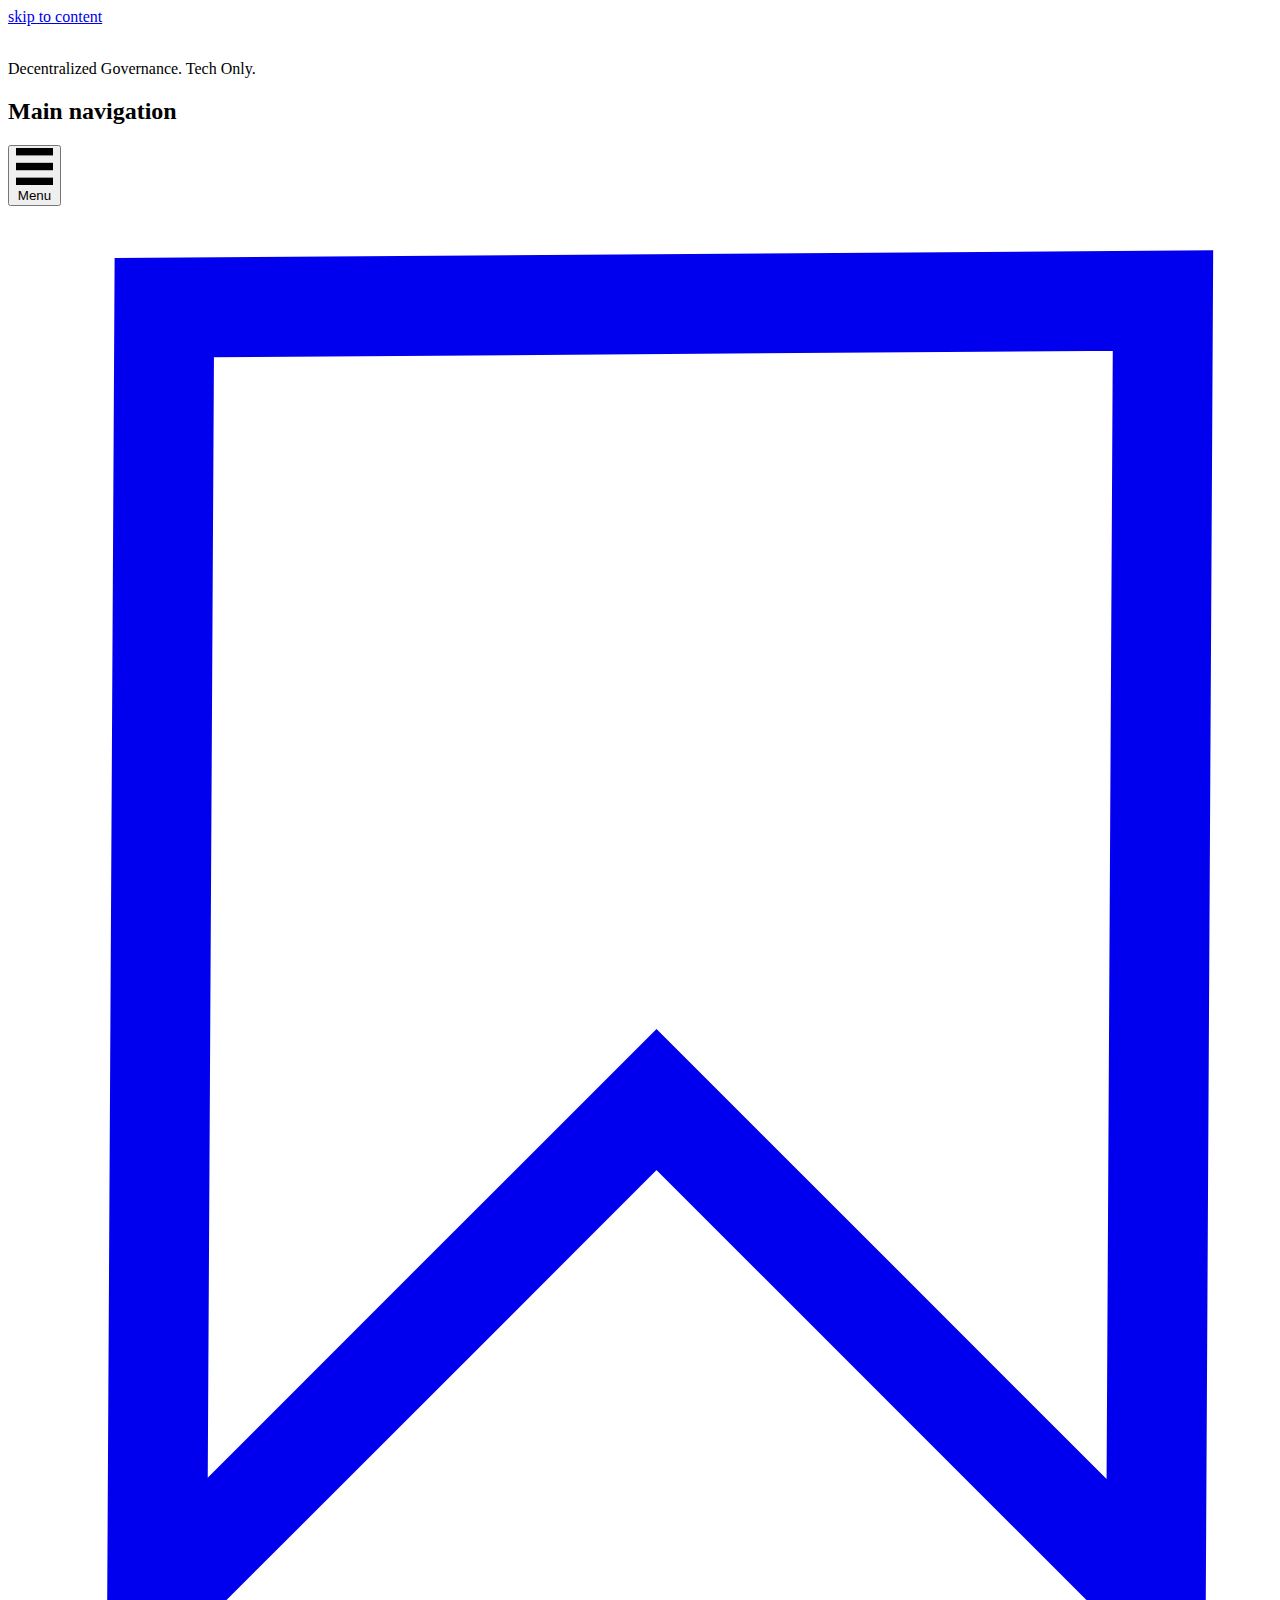
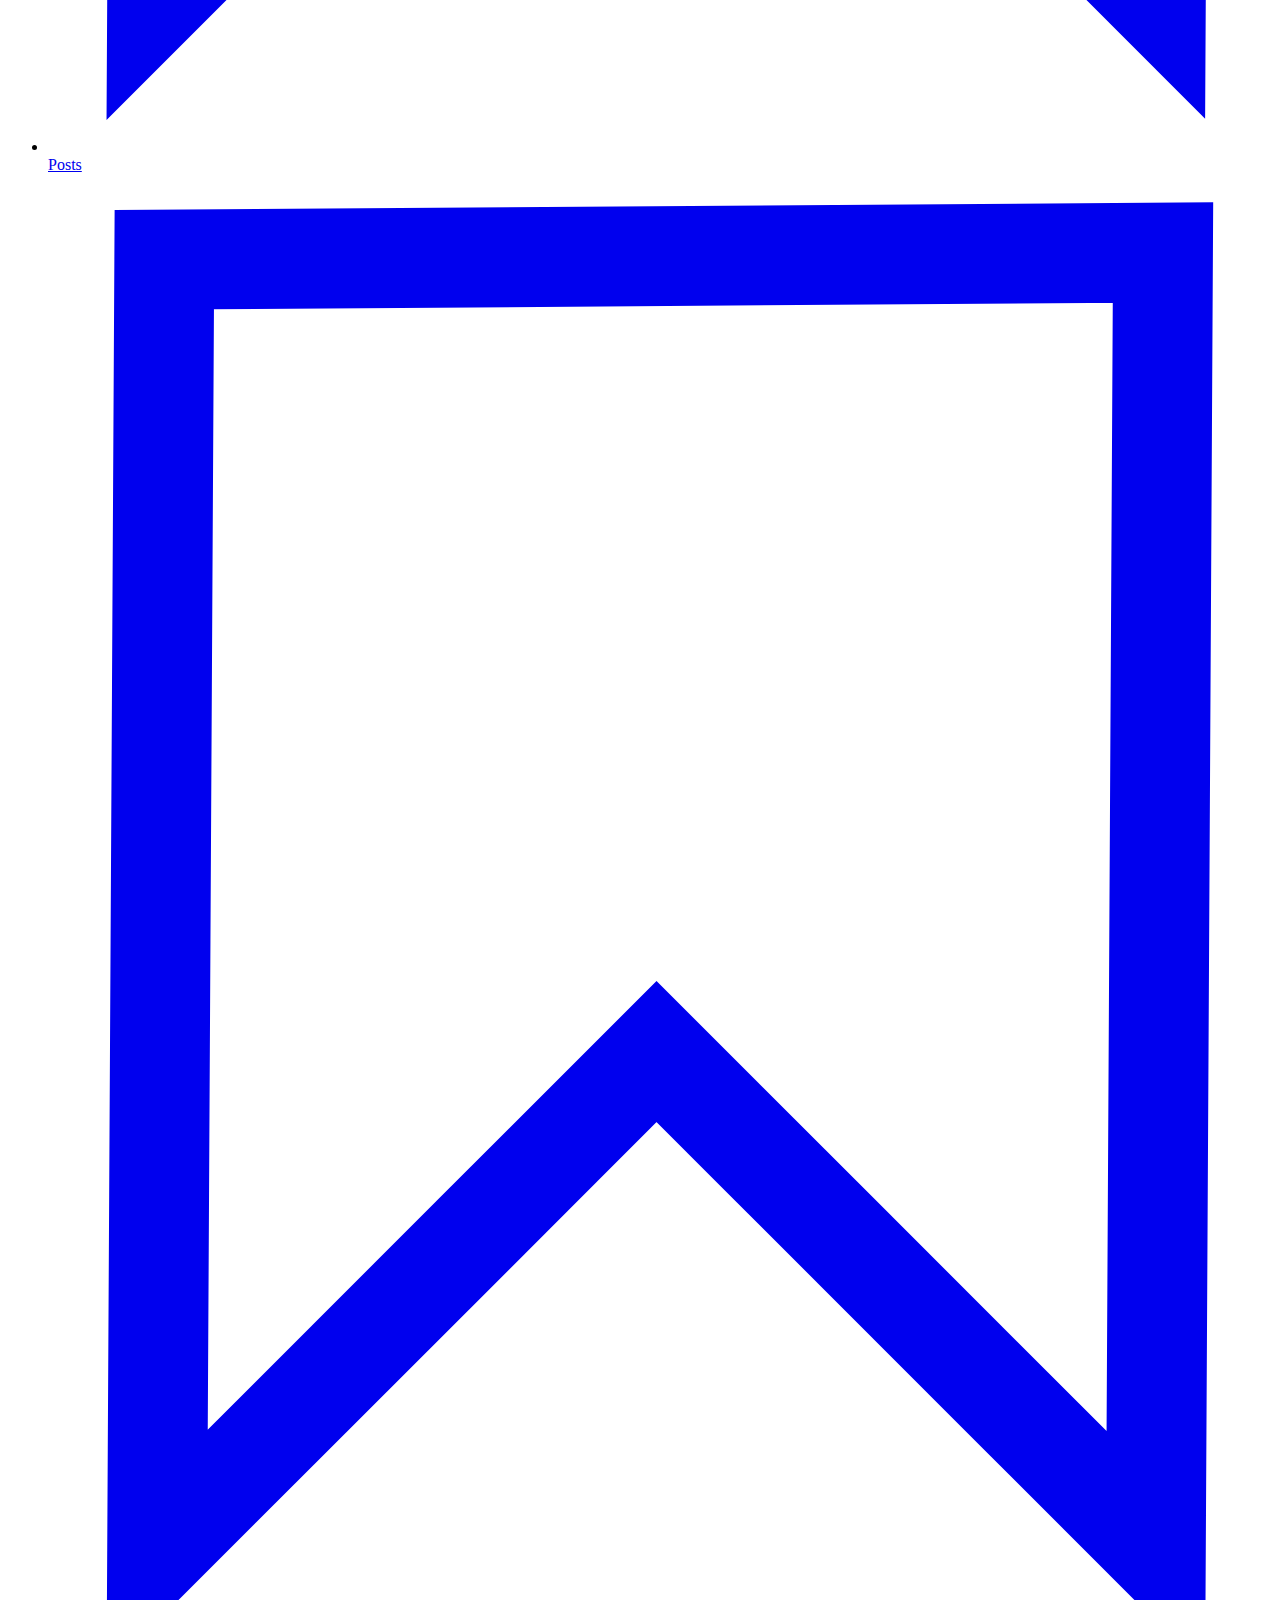
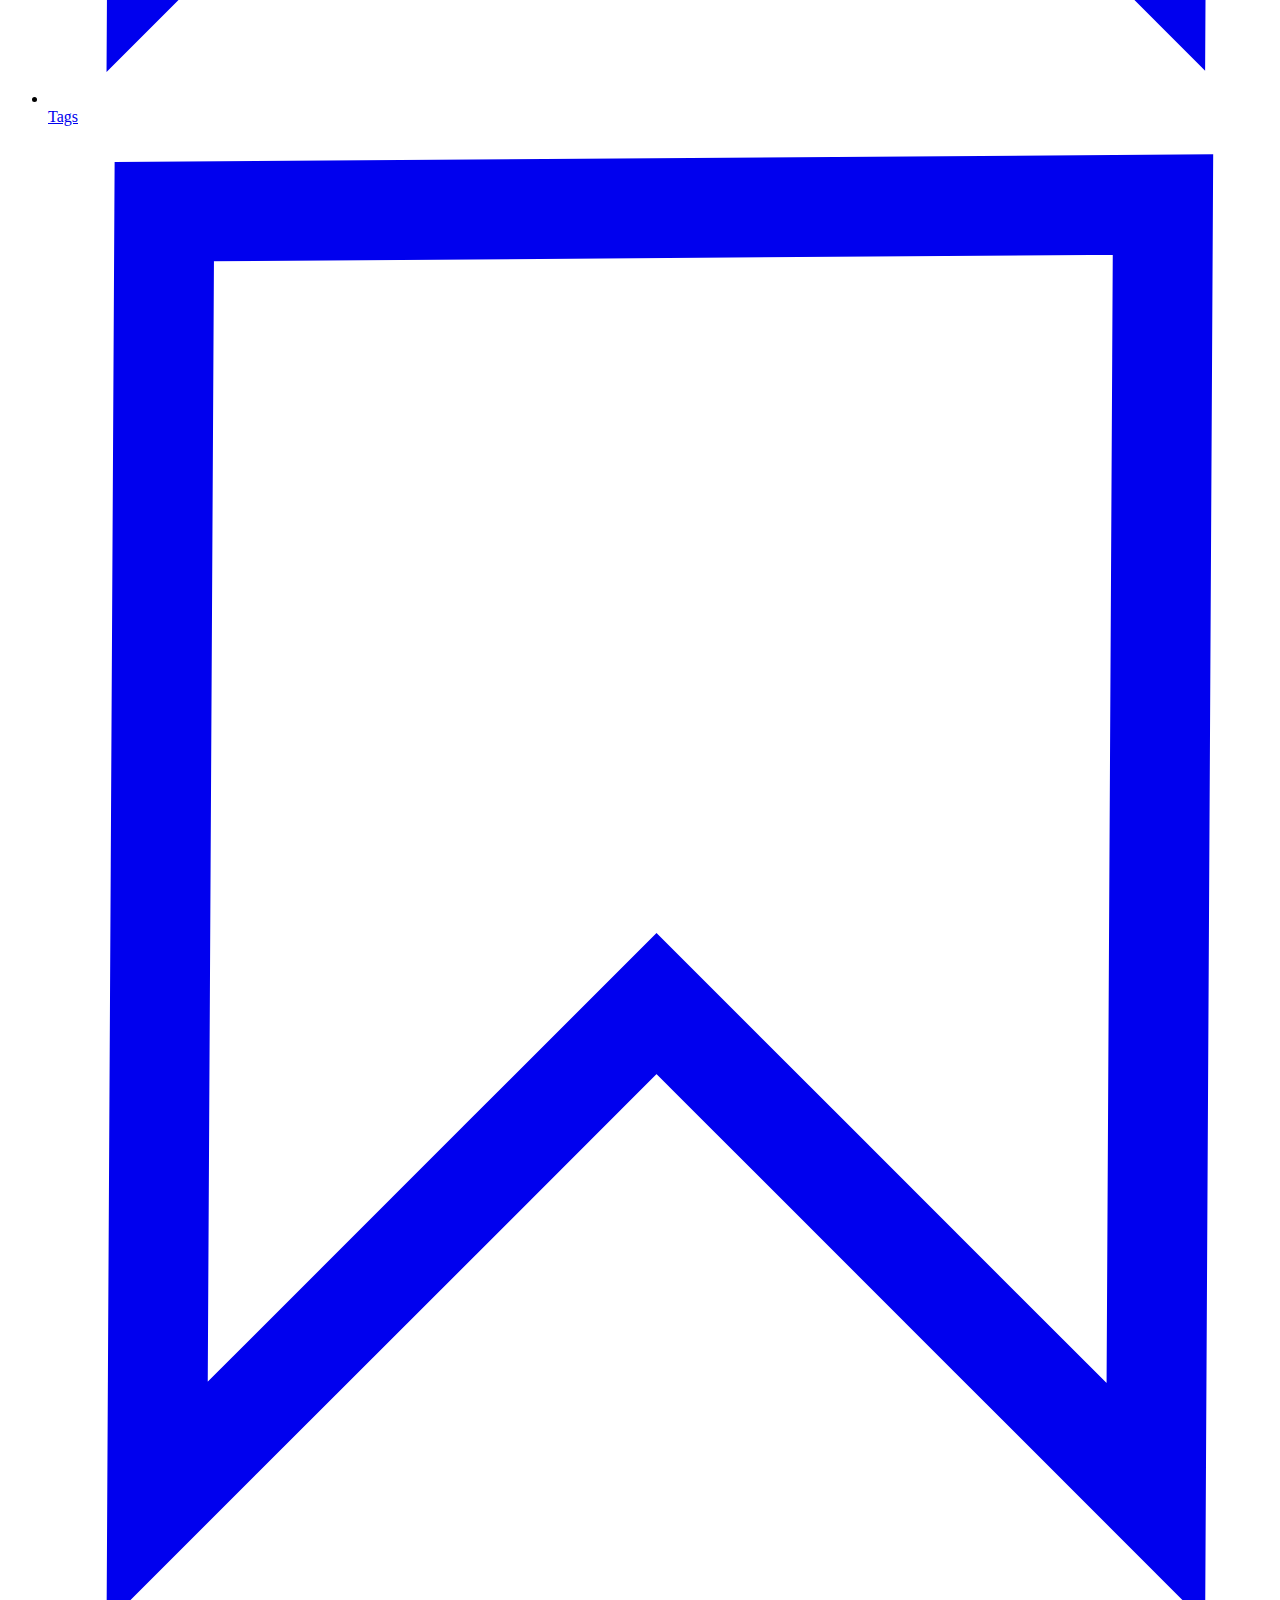
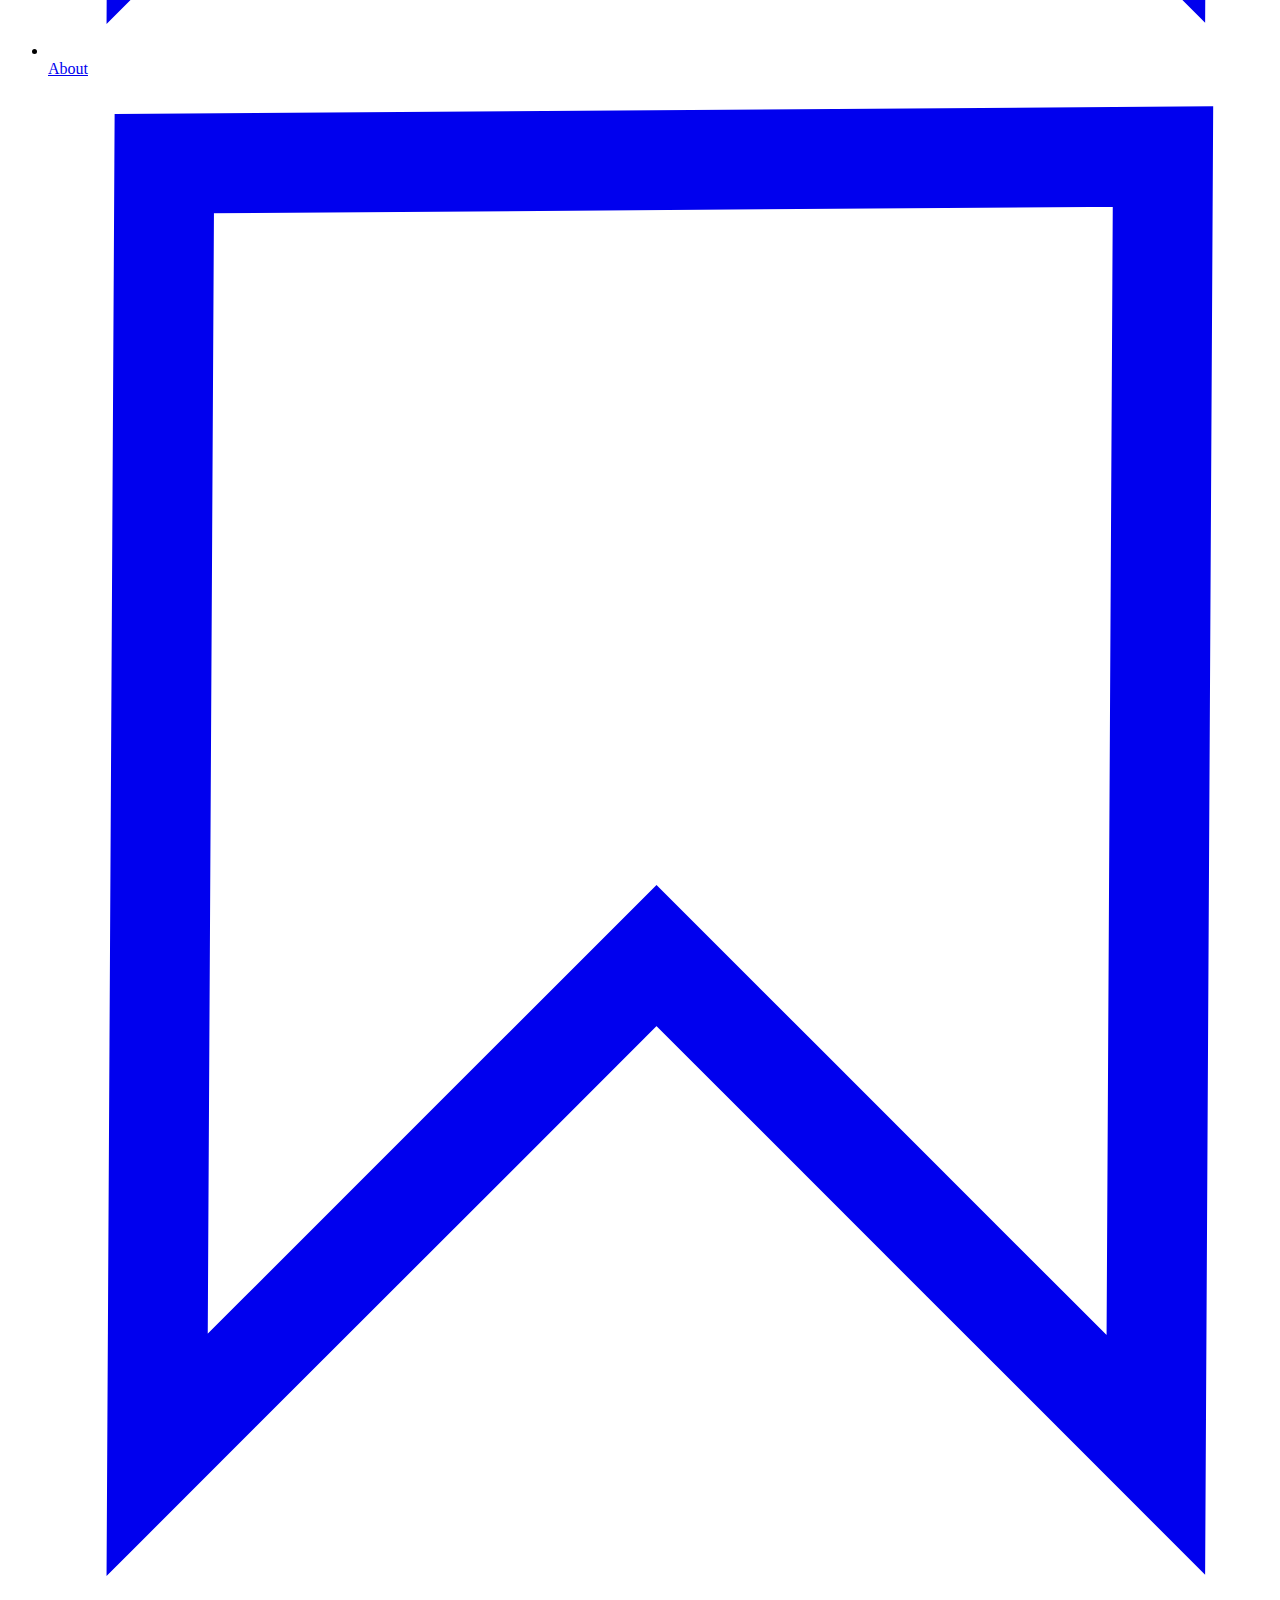
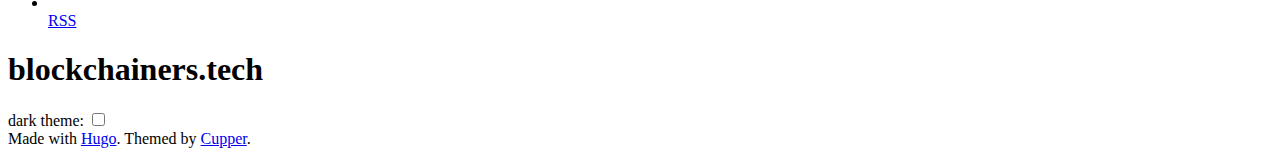
==== public/index.html @ 3ea75289 "Add Hugo GH-Pages and GH-Actions" ====
<!DOCTYPE html>
<html lang="en">
  <head>
  <meta charset="utf-8">
  <meta name="viewport" content="width=device-width, initial-scale=1.0">
  <meta http-equiv="X-UA-Compatible" content="IE=edge">

  <meta name="generator" content="Hugo 0.70.0" />
  <link rel="canonical" href="https://blockchainers.tech/">

  
    
      <meta name="description" content="The Tech Side of blockchainers.org">
    
  

  <link rel="apple-touch-icon" sizes="180x180" href="/apple-touch-icon.png">
  <link rel="icon" type="image/png" sizes="32x32" href="/favicon-32x32.png">
  <link rel="icon" type="image/png" sizes="16x16" href="/favicon-16x16.png">
  <link rel="manifest" href="/site.webmanifest">
  <link rel="mask-icon" href="/safari-pinned-tab.svg" color="#000000">
  <meta name="msapplication-TileColor" content="#ffffff">
  <meta name="theme-color" content="#ffffff">

  <link rel="stylesheet" href="https://blockchainers.tech/css/prism.css" media="none" onload="this.media='all';">

  
  
  <link rel="stylesheet" type="text/css" href="https://blockchainers.tech/css/styles.css">

  <style id="inverter" media="none">
    .intro-and-nav, .main-and-footer { filter: invert(100%) }
    * { background-color: inherit }
    img:not([src*=".svg"]), .colors, iframe, .demo-container { filter: invert(100%) }
  </style>

  
  
    
  
  <title>blockchainers.tech</title>
</head>

  <body>
    <a href="#main">skip to content</a>
    <svg style="display: none">
  <symbol id="bookmark" viewBox="0 0 40 50">
   <g transform="translate(2266 3206.2)">
    <path style="stroke:currentColor;stroke-width:3.2637;fill:none" d="m-2262.2-3203.4-.2331 42.195 16.319-16.318 16.318 16.318.2331-42.428z"/>
   </g>
  </symbol>

  <symbol id="w3c" viewBox="0 0 127.09899 67.763">
   <text font-size="83" style="font-size:83px;font-family:Trebuchet;letter-spacing:-12;fill-opacity:0" letter-spacing="-12" y="67.609352" x="-26.782778">W3C</text>
   <text font-size="83" style="font-size:83px;font-weight:bold;font-family:Trebuchet;fill-opacity:0" y="67.609352" x="153.21722" font-weight="bold">SVG</text>
   <path style="fill:currentColor;image-rendering:optimizeQuality;shape-rendering:geometricPrecision" d="m33.695.377 12.062 41.016 12.067-41.016h8.731l-19.968 67.386h-.831l-12.48-41.759-12.479 41.759h-.832l-19.965-67.386h8.736l12.061 41.016 8.154-27.618-3.993-13.397h8.737z"/>
   <path style="fill:currentColor;image-rendering:optimizeQuality;shape-rendering:geometricPrecision" d="m91.355 46.132c0 6.104-1.624 11.234-4.862 15.394-3.248 4.158-7.45 6.237-12.607 6.237-3.882 0-7.263-1.238-10.148-3.702-2.885-2.47-5.02-5.812-6.406-10.022l6.82-2.829c1.001 2.552 2.317 4.562 3.953 6.028 1.636 1.469 3.56 2.207 5.781 2.207 2.329 0 4.3-1.306 5.909-3.911 1.609-2.606 2.411-5.738 2.411-9.401 0-4.049-.861-7.179-2.582-9.399-1.995-2.604-5.129-3.912-9.397-3.912h-3.327v-3.991l11.646-20.133h-14.062l-3.911 6.655h-2.493v-14.976h32.441v4.075l-12.31 21.217c4.324 1.385 7.596 3.911 9.815 7.571 2.22 3.659 3.329 7.953 3.329 12.892z"/>
   <path style="fill:currentColor;image-rendering:optimizeQuality;shape-rendering:geometricPrecision" d="m125.21 0 1.414 8.6-5.008 9.583s-1.924-4.064-5.117-6.314c-2.693-1.899-4.447-2.309-7.186-1.746-3.527.73-7.516 4.938-9.258 10.13-2.084 6.21-2.104 9.218-2.178 11.978-.115 4.428.58 7.043.58 7.043s-3.04-5.626-3.011-13.866c.018-5.882.947-11.218 3.666-16.479 2.404-4.627 5.954-7.404 9.114-7.728 3.264-.343 5.848 1.229 7.841 2.938 2.089 1.788 4.213 5.698 4.213 5.698l4.94-9.837z"/>
   <path style="fill:currentColor;image-rendering:optimizeQuality;shape-rendering:geometricPrecision" d="m125.82 48.674s-2.208 3.957-3.589 5.48c-1.379 1.524-3.849 4.209-6.896 5.555-3.049 1.343-4.646 1.598-7.661 1.306-3.01-.29-5.807-2.032-6.786-2.764-.979-.722-3.486-2.864-4.897-4.854-1.42-2-3.634-5.995-3.634-5.995s1.233 4.001 2.007 5.699c.442.977 1.81 3.965 3.749 6.572 1.805 2.425 5.315 6.604 10.652 7.545 5.336.945 9.002-1.449 9.907-2.031.907-.578 2.819-2.178 4.032-3.475 1.264-1.351 2.459-3.079 3.116-4.108.487-.758 1.276-2.286 1.276-2.286l-1.276-6.644z"/>
  </symbol>

  <symbol id="tag" viewBox="0 0 177.16535 177.16535">
    <g transform="translate(0 -875.2)">
     <path style="fill-rule:evenodd;stroke-width:0;fill:currentColor" d="m159.9 894.3-68.79 8.5872-75.42 77.336 61.931 60.397 75.429-76.565 6.8495-69.755zm-31.412 31.835a10.813 10.813 0 0 1 1.8443 2.247 10.813 10.813 0 0 1 -3.5174 14.872l-.0445.0275a10.813 10.813 0 0 1 -14.86 -3.5714 10.813 10.813 0 0 1 3.5563 -14.863 10.813 10.813 0 0 1 13.022 1.2884z"/>
    </g>
  </symbol>

  <symbol id="balloon" viewBox="0 0 141.73228 177.16535">
   <g transform="translate(0 -875.2)">
    <g>
     <path style="fill:currentColor" d="m68.156 882.83-.88753 1.4269c-4.9564 7.9666-6.3764 17.321-5.6731 37.378.36584 10.437 1.1246 23.51 1.6874 29.062.38895 3.8372 3.8278 32.454 4.6105 38.459 4.6694-.24176 9.2946.2879 14.377 1.481 1.2359-3.2937 5.2496-13.088 8.886-21.623 6.249-14.668 8.4128-21.264 10.253-31.252 1.2464-6.7626 1.6341-12.156 1.4204-19.764-.36325-12.93-2.1234-19.487-6.9377-25.843-2.0833-2.7507-6.9865-7.6112-7.9127-7.8436-.79716-.20019-6.6946-1.0922-6.7755-1.0248-.02213.0182-5.0006-.41858-7.5248-.22808l-2.149-.22808h-3.3738z"/>
     <path style="fill:currentColor" d="m61.915 883.28-3.2484.4497c-1.7863.24724-3.5182.53481-3.8494.63994-2.4751.33811-4.7267.86957-6.7777 1.5696-.28598 0-1.0254.20146-2.3695.58589-5.0418 1.4418-6.6374 2.2604-8.2567 4.2364-6.281 7.6657-11.457 18.43-12.932 26.891-1.4667 8.4111.71353 22.583 5.0764 32.996 3.8064 9.0852 13.569 25.149 22.801 37.517 1.3741 1.841 2.1708 2.9286 2.4712 3.5792 3.5437-1.1699 6.8496-1.9336 10.082-2.3263-1.3569-5.7831-4.6968-21.86-6.8361-33.002-.92884-4.8368-2.4692-14.322-3.2452-19.991-.68557-5.0083-.77707-6.9534-.74159-15.791.04316-10.803.41822-16.162 1.5026-21.503 1.4593-5.9026 3.3494-11.077 6.3247-15.852z"/>
     <path style="fill:currentColor" d="m94.499 885.78c-.10214-.0109-.13691 0-.0907.0409.16033.13489 1.329 1.0675 2.5976 2.0723 6.7003 5.307 11.273 14.568 12.658 25.638.52519 4.1949.24765 14.361-.5059 18.523-2.4775 13.684-9.7807 32.345-20.944 53.519l-3.0559 5.7971c2.8082.76579 5.7915 1.727 8.9926 2.8441 11.562-11.691 18.349-19.678 24.129-28.394 7.8992-11.913 11.132-20.234 12.24-31.518.98442-10.02-1.5579-20.876-6.7799-28.959-.2758-.4269-.57803-.86856-.89617-1.3166-3.247-6.13-9.752-12.053-21.264-16.131-2.3687-.86369-6.3657-2.0433-7.0802-2.1166z"/>
     <path style="fill:currentColor" d="m32.52 892.22c-.20090-.13016-1.4606.81389-3.9132 2.7457-11.486 9.0476-17.632 24.186-16.078 39.61.79699 7.9138 2.4066 13.505 5.9184 20.562 5.8577 11.77 14.749 23.219 30.087 38.74.05838.059.12188.1244.18052.1838 1.3166-.5556 2.5965-1.0618 3.8429-1.5199-.66408-.32448-1.4608-1.3297-3.8116-4.4602-5.0951-6.785-8.7512-11.962-13.051-18.486-5.1379-7.7948-5.0097-7.5894-8.0586-13.054-6.2097-11.13-8.2674-17.725-8.6014-27.563-.21552-6.3494.13041-9.2733 1.775-14.987 2.1832-7.5849 3.9273-10.986 9.2693-18.07 1.7839-2.3656 2.6418-3.57 2.4409-3.7003z"/>
     <path style="fill:currentColor" d="m69.133 992.37c-6.2405.0309-12.635.76718-19.554 2.5706 4.6956 4.7759 9.935 10.258 12.05 12.625l4.1272 4.6202h11.493l3.964-4.4516c2.0962-2.3541 7.4804-7.9845 12.201-12.768-8.378-1.4975-16.207-2.6353-24.281-2.5955z"/>
     <rect style="stroke-width:0;fill:currentColor" ry="2.0328" height="27.746" width="22.766" y="1017.7" x="60.201"/>
    </g>
   </g>
  </symbol>

  <symbol id="info" viewBox="0 0 41.667 41.667">
   <g transform="translate(-37.035 -1004.6)">
    <path style="stroke-linejoin:round;stroke:currentColor;stroke-linecap:round;stroke-width:3.728;fill:none" d="m76.25 1030.2a18.968 18.968 0 0 1 -23.037 13.709 18.968 18.968 0 0 1 -13.738 -23.019 18.968 18.968 0 0 1 23.001 -13.768 18.968 18.968 0 0 1 13.798 22.984"/>
    <g transform="matrix(1.1146 0 0 1.1146 -26.276 -124.92)">
     <path style="stroke:currentColor;stroke-linecap:round;stroke-width:3.728;fill:none" d="m75.491 1039.5v-8.7472"/>
     <path style="stroke-width:0;fill:currentColor" transform="scale(-1)" d="m-73.193-1024.5a2.3719 2.3719 0 0 1 -2.8807 1.7142 2.3719 2.3719 0 0 1 -1.718 -2.8785 2.3719 2.3719 0 0 1 2.8763 -1.7217 2.3719 2.3719 0 0 1 1.7254 2.8741"/>
    </g>
   </g>
  </symbol>

  <symbol id="warning" viewBox="0 0 48.430474 41.646302">
    <g transform="translate(-1.1273 -1010.2)">
     <path style="stroke-linejoin:round;stroke:currentColor;stroke-linecap:round;stroke-width:4.151;fill:none" d="m25.343 1012.3-22.14 37.496h44.28z"/>
     <path style="stroke:currentColor;stroke-linecap:round;stroke-width:4.1512;fill:none" d="m25.54 1027.7v8.7472"/>
     <path style="stroke-width:0;fill:currentColor" d="m27.839 1042.8a2.3719 2.3719 0 0 1 -2.8807 1.7143 2.3719 2.3719 0 0 1 -1.718 -2.8785 2.3719 2.3719 0 0 1 2.8763 -1.7217 2.3719 2.3719 0 0 1 1.7254 2.8741"/>
    </g>
  </symbol>

  <symbol id="menu" viewBox="0 0 50 50">
     <rect style="stroke-width:0;fill:currentColor" height="10" width="50" y="0" x="0"/>
     <rect style="stroke-width:0;fill:currentColor" height="10" width="50" y="20" x="0"/>
     <rect style="stroke-width:0;fill:currentColor" height="10" width="50" y="40" x="0"/>
   </symbol>

   <symbol id="link" viewBox="0 0 50 50">
    <g transform="translate(0 -1002.4)">
     <g transform="matrix(.095670 0 0 .095670 2.3233 1004.9)">
      <g>
       <path style="stroke-width:0;fill:currentColor" d="m452.84 192.9-128.65 128.65c-35.535 35.54-93.108 35.54-128.65 0l-42.881-42.886 42.881-42.876 42.884 42.876c11.845 11.822 31.064 11.846 42.886 0l128.64-128.64c11.816-11.831 11.816-31.066 0-42.9l-42.881-42.881c-11.822-11.814-31.064-11.814-42.887 0l-45.928 45.936c-21.292-12.531-45.491-17.905-69.449-16.291l72.501-72.526c35.535-35.521 93.136-35.521 128.64 0l42.886 42.881c35.535 35.523 35.535 93.141-.001 128.66zm-254.28 168.51-45.903 45.9c-11.845 11.846-31.064 11.817-42.881 0l-42.884-42.881c-11.845-11.821-11.845-31.041 0-42.886l128.65-128.65c11.819-11.814 31.069-11.814 42.884 0l42.886 42.886 42.876-42.886-42.876-42.881c-35.54-35.521-93.113-35.521-128.65 0l-128.65 128.64c-35.538 35.545-35.538 93.146 0 128.65l42.883 42.882c35.51 35.54 93.11 35.54 128.65 0l72.496-72.499c-23.956 1.597-48.092-3.784-69.474-16.283z"/>
      </g>
     </g>
    </g>
  </symbol>

  <symbol id="doc" viewBox="0 0 35 45">
   <g transform="translate(-147.53 -539.83)">
    <path style="stroke:currentColor;stroke-width:2.4501;fill:none" d="m149.38 542.67v39.194h31.354v-39.194z"/>
    <g style="stroke-width:25" transform="matrix(.098003 0 0 .098003 133.69 525.96)">
     <path d="m220 252.36h200" style="stroke:currentColor;stroke-width:25;fill:none"/>
     <path style="stroke:currentColor;stroke-width:25;fill:none" d="m220 409.95h200"/>
     <path d="m220 488.74h200" style="stroke:currentColor;stroke-width:25;fill:none"/>
     <path d="m220 331.15h200" style="stroke:currentColor;stroke-width:25;fill:none"/>
    </g>
   </g>
 </symbol>

 <symbol id="tick" viewBox="0 0 177.16535 177.16535">
  <g transform="translate(0 -875.2)">
   <rect style="stroke-width:0;fill:currentColor" transform="rotate(30)" height="155" width="40" y="702.99" x="556.82"/>
   <rect style="stroke-width:0;fill:currentColor" transform="rotate(30)" height="40" width="90.404" y="817.99" x="506.42"/>
  </g>
 </symbol>
</svg>

    <div class="wrapper">
      <header class="intro-and-nav" role="banner">
  <div>
    <div class="intro">
      <a class="logo" href="/" aria-label="blockchainers.tech home page">
        <img src="https://blockchainers.tech/images/logo.svg" alt="">
      </a>
      <p class="library-desc">
        
          Decentralized Governance. Tech Only.
        
      </p>
    </div>
    <nav id="patterns-nav" class="patterns" role="navigation">
  <h2 class="vh">Main navigation</h2>
  <button id="menu-button" aria-expanded="false">
    <svg viewBox="0 0 50 50" aria-hidden="true" focusable="false">
      <use xlink:href="#menu"></use>
    </svg>
    Menu
  </button>
  
  <ul id="patterns-list">
  
    <li class="pattern">
      
      
      
      
      <a href="/post/" >
        <svg class="bookmark-icon" aria-hidden="true" focusable="false" viewBox="0 0 40 50">
          <use xlink:href="#bookmark"></use>
        </svg>
        <span class="text">Posts</span>
      </a>
    </li>
  
    <li class="pattern">
      
      
      
      
      <a href="/tags/" >
        <svg class="bookmark-icon" aria-hidden="true" focusable="false" viewBox="0 0 40 50">
          <use xlink:href="#bookmark"></use>
        </svg>
        <span class="text">Tags</span>
      </a>
    </li>
  
    <li class="pattern">
      
      
      
      
      <a href="/about/" >
        <svg class="bookmark-icon" aria-hidden="true" focusable="false" viewBox="0 0 40 50">
          <use xlink:href="#bookmark"></use>
        </svg>
        <span class="text">About</span>
      </a>
    </li>
  
    <li class="pattern">
      
      
      
      
      <a href="/index.xml" >
        <svg class="bookmark-icon" aria-hidden="true" focusable="false" viewBox="0 0 40 50">
          <use xlink:href="#bookmark"></use>
        </svg>
        <span class="text">RSS</span>
      </a>
    </li>
  
  </ul>
</nav>
  </div>
</header>
      <div class="main-and-footer">
        <div>
          
  <main id="main">
    <h1>blockchainers.tech</h1>
    
  </main>

          <footer role="contentinfo">
  <div>
    <label for="themer">
      dark theme: <input type="checkbox" id="themer" class="vh">
      <span aria-hidden="true"></span>
    </label>
  </div>
  
    Made with <a href="https://gohugo.io/">Hugo</a>. Themed by <a href="https://github.com/zwbetz-gh/cupper-hugo-theme">Cupper</a>.
  
</footer>

        </div>
      </div>
    </div>
    <script src="https://blockchainers.tech/js/prism.js"></script>
<script src="https://blockchainers.tech/js/dom-scripts.js"></script>

    
    
  

  </body>
</html>
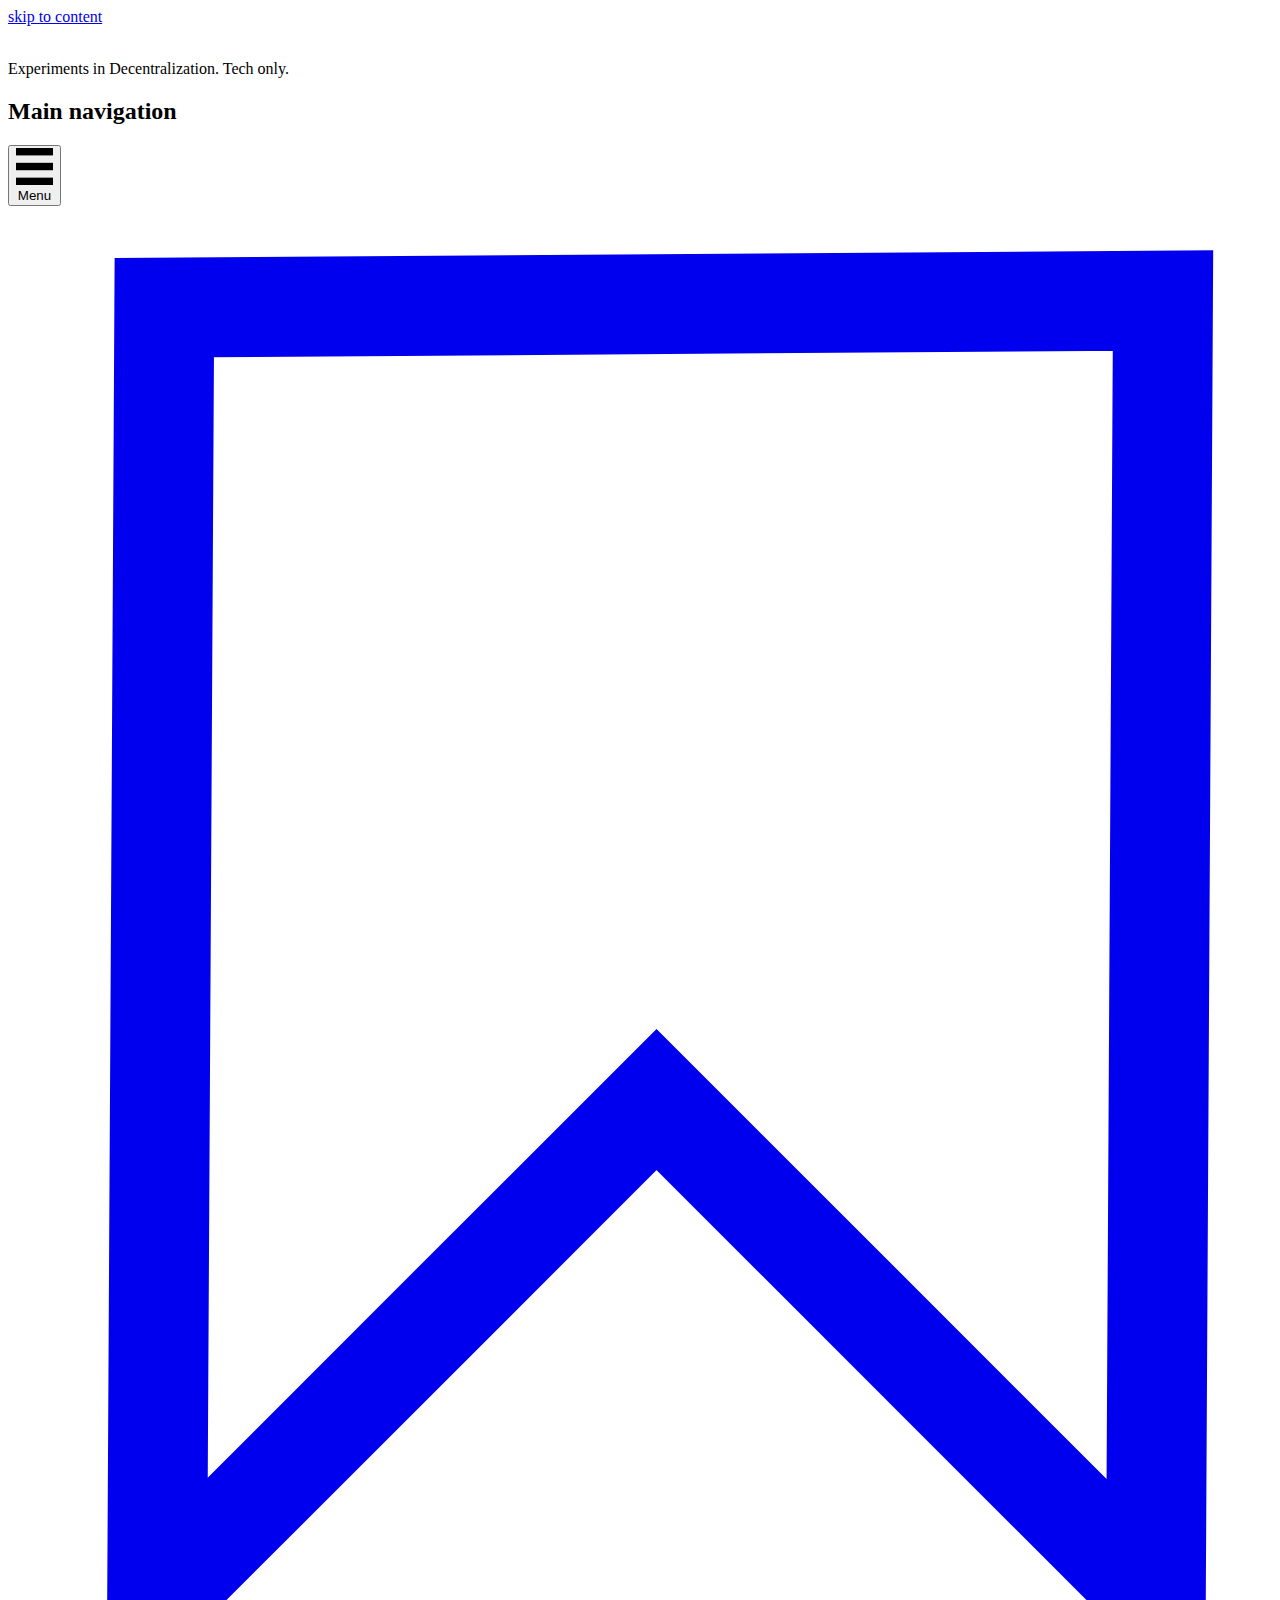
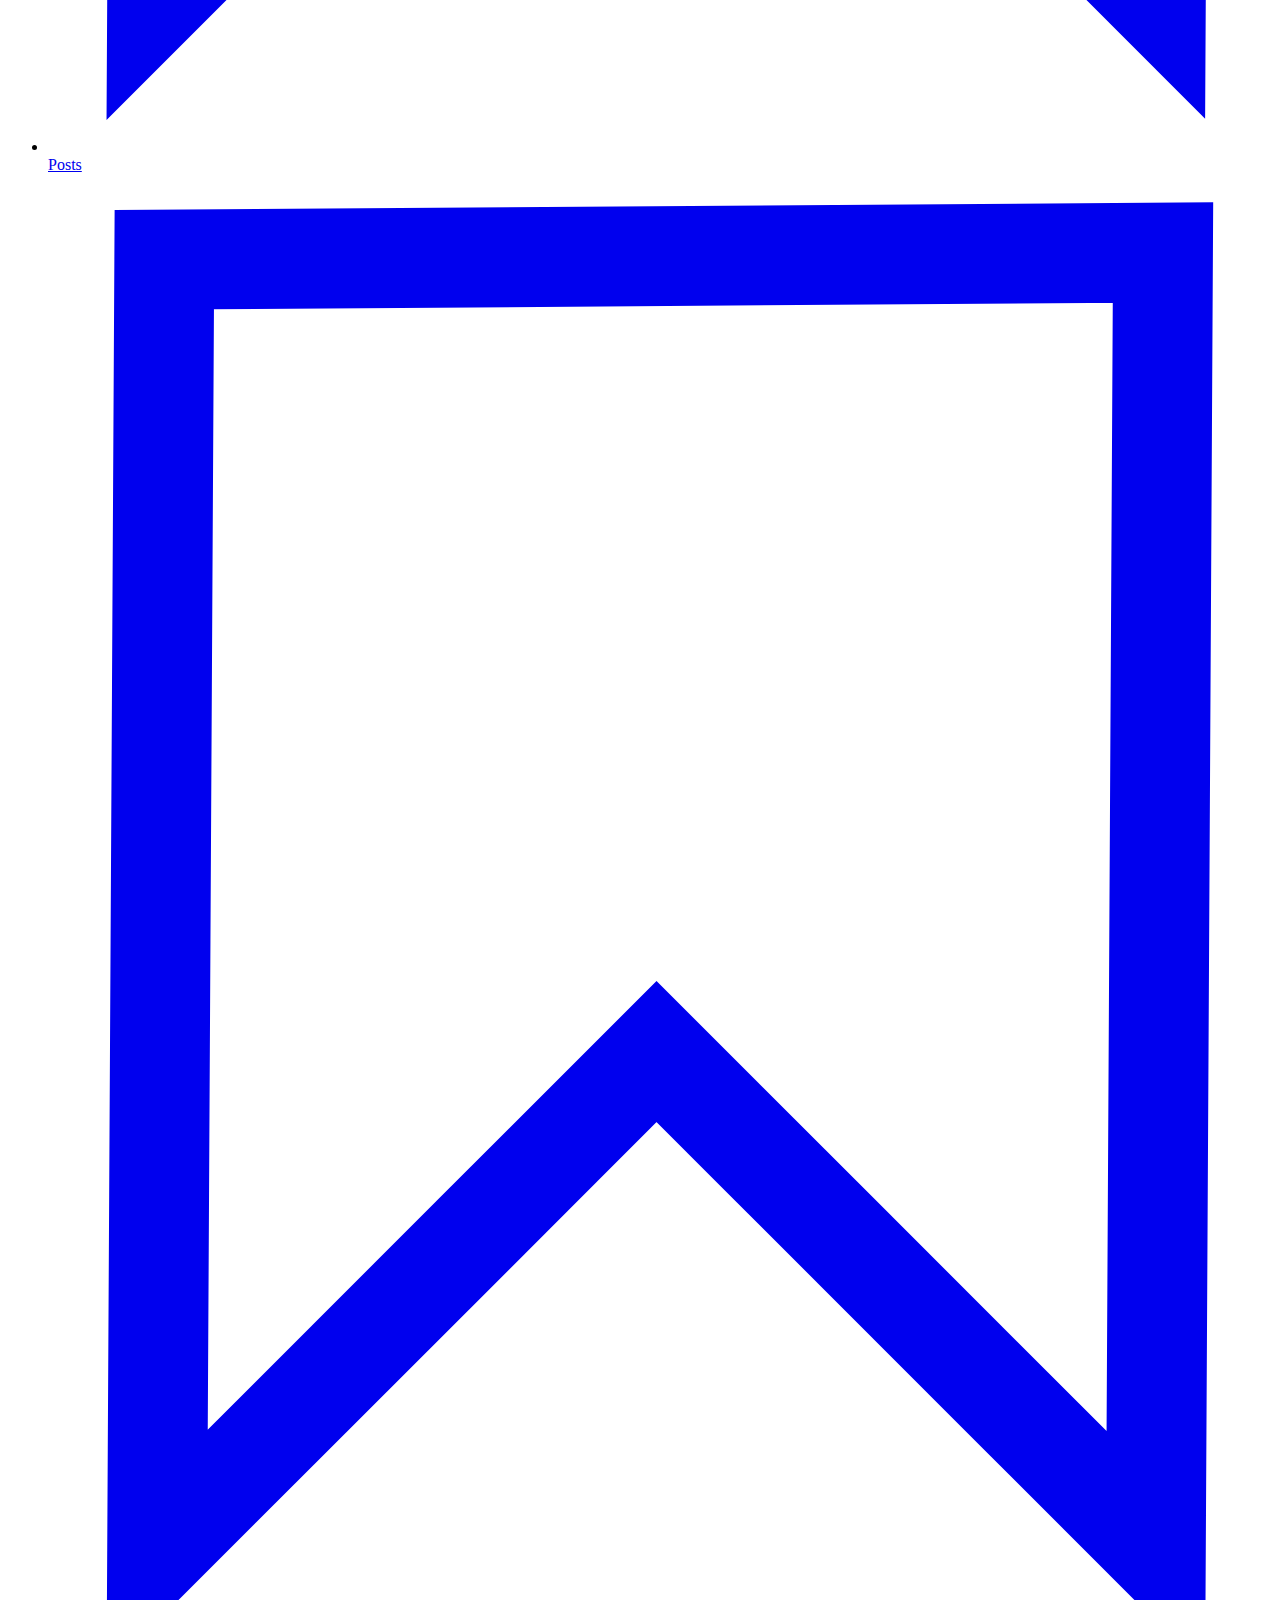
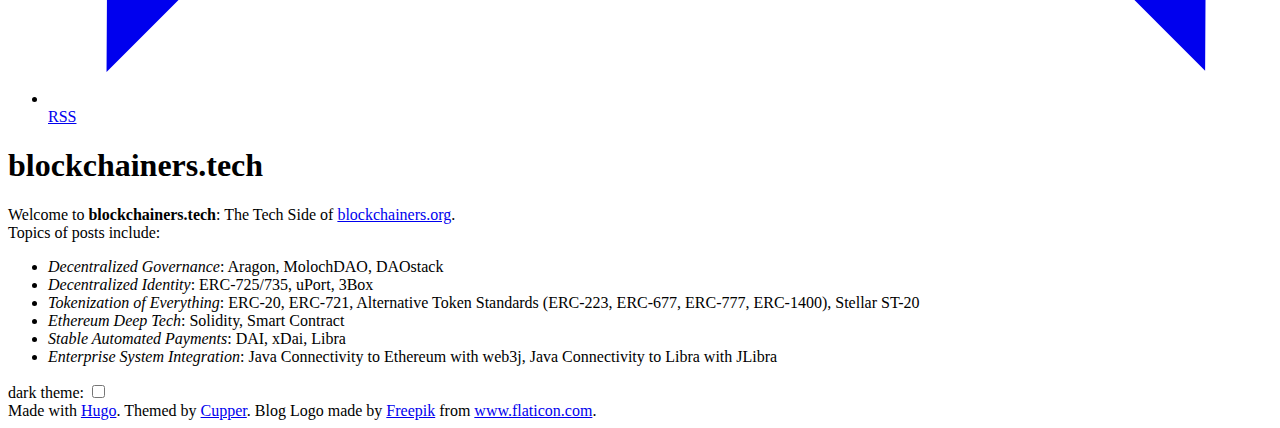
==== commit 18f48bc0: "add new styling and images" ====
--- a/public/index.html
+++ b/public/index.html
@@ -1,246 +1,3 @@
-<!DOCTYPE html>
-<html lang="en">
-  <head>
-  <meta charset="utf-8">
-  <meta name="viewport" content="width=device-width, initial-scale=1.0">
-  <meta http-equiv="X-UA-Compatible" content="IE=edge">
-
-  <meta name="generator" content="Hugo 0.70.0" />
-  <link rel="canonical" href="https://blockchainers.tech/">
-
-  
-    
-      <meta name="description" content="The Tech Side of blockchainers.org">
-    
-  
-
-  <link rel="apple-touch-icon" sizes="180x180" href="/apple-touch-icon.png">
-  <link rel="icon" type="image/png" sizes="32x32" href="/favicon-32x32.png">
-  <link rel="icon" type="image/png" sizes="16x16" href="/favicon-16x16.png">
-  <link rel="manifest" href="/site.webmanifest">
-  <link rel="mask-icon" href="/safari-pinned-tab.svg" color="#000000">
-  <meta name="msapplication-TileColor" content="#ffffff">
-  <meta name="theme-color" content="#ffffff">
-
-  <link rel="stylesheet" href="https://blockchainers.tech/css/prism.css" media="none" onload="this.media='all';">
-
-  
-  
-  <link rel="stylesheet" type="text/css" href="https://blockchainers.tech/css/styles.css">
-
-  <style id="inverter" media="none">
-    .intro-and-nav, .main-and-footer { filter: invert(100%) }
-    * { background-color: inherit }
-    img:not([src*=".svg"]), .colors, iframe, .demo-container { filter: invert(100%) }
-  </style>
-
-  
-  
-    
-  
-  <title>blockchainers.tech</title>
-</head>
-
-  <body>
-    <a href="#main">skip to content</a>
-    <svg style="display: none">
-  <symbol id="bookmark" viewBox="0 0 40 50">
-   <g transform="translate(2266 3206.2)">
-    <path style="stroke:currentColor;stroke-width:3.2637;fill:none" d="m-2262.2-3203.4-.2331 42.195 16.319-16.318 16.318 16.318.2331-42.428z"/>
-   </g>
-  </symbol>
-
-  <symbol id="w3c" viewBox="0 0 127.09899 67.763">
-   <text font-size="83" style="font-size:83px;font-family:Trebuchet;letter-spacing:-12;fill-opacity:0" letter-spacing="-12" y="67.609352" x="-26.782778">W3C</text>
-   <text font-size="83" style="font-size:83px;font-weight:bold;font-family:Trebuchet;fill-opacity:0" y="67.609352" x="153.21722" font-weight="bold">SVG</text>
-   <path style="fill:currentColor;image-rendering:optimizeQuality;shape-rendering:geometricPrecision" d="m33.695.377 12.062 41.016 12.067-41.016h8.731l-19.968 67.386h-.831l-12.48-41.759-12.479 41.759h-.832l-19.965-67.386h8.736l12.061 41.016 8.154-27.618-3.993-13.397h8.737z"/>
-   <path style="fill:currentColor;image-rendering:optimizeQuality;shape-rendering:geometricPrecision" d="m91.355 46.132c0 6.104-1.624 11.234-4.862 15.394-3.248 4.158-7.45 6.237-12.607 6.237-3.882 0-7.263-1.238-10.148-3.702-2.885-2.47-5.02-5.812-6.406-10.022l6.82-2.829c1.001 2.552 2.317 4.562 3.953 6.028 1.636 1.469 3.56 2.207 5.781 2.207 2.329 0 4.3-1.306 5.909-3.911 1.609-2.606 2.411-5.738 2.411-9.401 0-4.049-.861-7.179-2.582-9.399-1.995-2.604-5.129-3.912-9.397-3.912h-3.327v-3.991l11.646-20.133h-14.062l-3.911 6.655h-2.493v-14.976h32.441v4.075l-12.31 21.217c4.324 1.385 7.596 3.911 9.815 7.571 2.22 3.659 3.329 7.953 3.329 12.892z"/>
-   <path style="fill:currentColor;image-rendering:optimizeQuality;shape-rendering:geometricPrecision" d="m125.21 0 1.414 8.6-5.008 9.583s-1.924-4.064-5.117-6.314c-2.693-1.899-4.447-2.309-7.186-1.746-3.527.73-7.516 4.938-9.258 10.13-2.084 6.21-2.104 9.218-2.178 11.978-.115 4.428.58 7.043.58 7.043s-3.04-5.626-3.011-13.866c.018-5.882.947-11.218 3.666-16.479 2.404-4.627 5.954-7.404 9.114-7.728 3.264-.343 5.848 1.229 7.841 2.938 2.089 1.788 4.213 5.698 4.213 5.698l4.94-9.837z"/>
-   <path style="fill:currentColor;image-rendering:optimizeQuality;shape-rendering:geometricPrecision" d="m125.82 48.674s-2.208 3.957-3.589 5.48c-1.379 1.524-3.849 4.209-6.896 5.555-3.049 1.343-4.646 1.598-7.661 1.306-3.01-.29-5.807-2.032-6.786-2.764-.979-.722-3.486-2.864-4.897-4.854-1.42-2-3.634-5.995-3.634-5.995s1.233 4.001 2.007 5.699c.442.977 1.81 3.965 3.749 6.572 1.805 2.425 5.315 6.604 10.652 7.545 5.336.945 9.002-1.449 9.907-2.031.907-.578 2.819-2.178 4.032-3.475 1.264-1.351 2.459-3.079 3.116-4.108.487-.758 1.276-2.286 1.276-2.286l-1.276-6.644z"/>
-  </symbol>
-
-  <symbol id="tag" viewBox="0 0 177.16535 177.16535">
-    <g transform="translate(0 -875.2)">
-     <path style="fill-rule:evenodd;stroke-width:0;fill:currentColor" d="m159.9 894.3-68.79 8.5872-75.42 77.336 61.931 60.397 75.429-76.565 6.8495-69.755zm-31.412 31.835a10.813 10.813 0 0 1 1.8443 2.247 10.813 10.813 0 0 1 -3.5174 14.872l-.0445.0275a10.813 10.813 0 0 1 -14.86 -3.5714 10.813 10.813 0 0 1 3.5563 -14.863 10.813 10.813 0 0 1 13.022 1.2884z"/>
-    </g>
-  </symbol>
-
-  <symbol id="balloon" viewBox="0 0 141.73228 177.16535">
-   <g transform="translate(0 -875.2)">
-    <g>
-     <path style="fill:currentColor" d="m68.156 882.83-.88753 1.4269c-4.9564 7.9666-6.3764 17.321-5.6731 37.378.36584 10.437 1.1246 23.51 1.6874 29.062.38895 3.8372 3.8278 32.454 4.6105 38.459 4.6694-.24176 9.2946.2879 14.377 1.481 1.2359-3.2937 5.2496-13.088 8.886-21.623 6.249-14.668 8.4128-21.264 10.253-31.252 1.2464-6.7626 1.6341-12.156 1.4204-19.764-.36325-12.93-2.1234-19.487-6.9377-25.843-2.0833-2.7507-6.9865-7.6112-7.9127-7.8436-.79716-.20019-6.6946-1.0922-6.7755-1.0248-.02213.0182-5.0006-.41858-7.5248-.22808l-2.149-.22808h-3.3738z"/>
-     <path style="fill:currentColor" d="m61.915 883.28-3.2484.4497c-1.7863.24724-3.5182.53481-3.8494.63994-2.4751.33811-4.7267.86957-6.7777 1.5696-.28598 0-1.0254.20146-2.3695.58589-5.0418 1.4418-6.6374 2.2604-8.2567 4.2364-6.281 7.6657-11.457 18.43-12.932 26.891-1.4667 8.4111.71353 22.583 5.0764 32.996 3.8064 9.0852 13.569 25.149 22.801 37.517 1.3741 1.841 2.1708 2.9286 2.4712 3.5792 3.5437-1.1699 6.8496-1.9336 10.082-2.3263-1.3569-5.7831-4.6968-21.86-6.8361-33.002-.92884-4.8368-2.4692-14.322-3.2452-19.991-.68557-5.0083-.77707-6.9534-.74159-15.791.04316-10.803.41822-16.162 1.5026-21.503 1.4593-5.9026 3.3494-11.077 6.3247-15.852z"/>
-     <path style="fill:currentColor" d="m94.499 885.78c-.10214-.0109-.13691 0-.0907.0409.16033.13489 1.329 1.0675 2.5976 2.0723 6.7003 5.307 11.273 14.568 12.658 25.638.52519 4.1949.24765 14.361-.5059 18.523-2.4775 13.684-9.7807 32.345-20.944 53.519l-3.0559 5.7971c2.8082.76579 5.7915 1.727 8.9926 2.8441 11.562-11.691 18.349-19.678 24.129-28.394 7.8992-11.913 11.132-20.234 12.24-31.518.98442-10.02-1.5579-20.876-6.7799-28.959-.2758-.4269-.57803-.86856-.89617-1.3166-3.247-6.13-9.752-12.053-21.264-16.131-2.3687-.86369-6.3657-2.0433-7.0802-2.1166z"/>
-     <path style="fill:currentColor" d="m32.52 892.22c-.20090-.13016-1.4606.81389-3.9132 2.7457-11.486 9.0476-17.632 24.186-16.078 39.61.79699 7.9138 2.4066 13.505 5.9184 20.562 5.8577 11.77 14.749 23.219 30.087 38.74.05838.059.12188.1244.18052.1838 1.3166-.5556 2.5965-1.0618 3.8429-1.5199-.66408-.32448-1.4608-1.3297-3.8116-4.4602-5.0951-6.785-8.7512-11.962-13.051-18.486-5.1379-7.7948-5.0097-7.5894-8.0586-13.054-6.2097-11.13-8.2674-17.725-8.6014-27.563-.21552-6.3494.13041-9.2733 1.775-14.987 2.1832-7.5849 3.9273-10.986 9.2693-18.07 1.7839-2.3656 2.6418-3.57 2.4409-3.7003z"/>
-     <path style="fill:currentColor" d="m69.133 992.37c-6.2405.0309-12.635.76718-19.554 2.5706 4.6956 4.7759 9.935 10.258 12.05 12.625l4.1272 4.6202h11.493l3.964-4.4516c2.0962-2.3541 7.4804-7.9845 12.201-12.768-8.378-1.4975-16.207-2.6353-24.281-2.5955z"/>
-     <rect style="stroke-width:0;fill:currentColor" ry="2.0328" height="27.746" width="22.766" y="1017.7" x="60.201"/>
-    </g>
-   </g>
-  </symbol>
-
-  <symbol id="info" viewBox="0 0 41.667 41.667">
-   <g transform="translate(-37.035 -1004.6)">
-    <path style="stroke-linejoin:round;stroke:currentColor;stroke-linecap:round;stroke-width:3.728;fill:none" d="m76.25 1030.2a18.968 18.968 0 0 1 -23.037 13.709 18.968 18.968 0 0 1 -13.738 -23.019 18.968 18.968 0 0 1 23.001 -13.768 18.968 18.968 0 0 1 13.798 22.984"/>
-    <g transform="matrix(1.1146 0 0 1.1146 -26.276 -124.92)">
-     <path style="stroke:currentColor;stroke-linecap:round;stroke-width:3.728;fill:none" d="m75.491 1039.5v-8.7472"/>
-     <path style="stroke-width:0;fill:currentColor" transform="scale(-1)" d="m-73.193-1024.5a2.3719 2.3719 0 0 1 -2.8807 1.7142 2.3719 2.3719 0 0 1 -1.718 -2.8785 2.3719 2.3719 0 0 1 2.8763 -1.7217 2.3719 2.3719 0 0 1 1.7254 2.8741"/>
-    </g>
-   </g>
-  </symbol>
-
-  <symbol id="warning" viewBox="0 0 48.430474 41.646302">
-    <g transform="translate(-1.1273 -1010.2)">
-     <path style="stroke-linejoin:round;stroke:currentColor;stroke-linecap:round;stroke-width:4.151;fill:none" d="m25.343 1012.3-22.14 37.496h44.28z"/>
-     <path style="stroke:currentColor;stroke-linecap:round;stroke-width:4.1512;fill:none" d="m25.54 1027.7v8.7472"/>
-     <path style="stroke-width:0;fill:currentColor" d="m27.839 1042.8a2.3719 2.3719 0 0 1 -2.8807 1.7143 2.3719 2.3719 0 0 1 -1.718 -2.8785 2.3719 2.3719 0 0 1 2.8763 -1.7217 2.3719 2.3719 0 0 1 1.7254 2.8741"/>
-    </g>
-  </symbol>
-
-  <symbol id="menu" viewBox="0 0 50 50">
-     <rect style="stroke-width:0;fill:currentColor" height="10" width="50" y="0" x="0"/>
-     <rect style="stroke-width:0;fill:currentColor" height="10" width="50" y="20" x="0"/>
-     <rect style="stroke-width:0;fill:currentColor" height="10" width="50" y="40" x="0"/>
-   </symbol>
-
-   <symbol id="link" viewBox="0 0 50 50">
-    <g transform="translate(0 -1002.4)">
-     <g transform="matrix(.095670 0 0 .095670 2.3233 1004.9)">
-      <g>
-       <path style="stroke-width:0;fill:currentColor" d="m452.84 192.9-128.65 128.65c-35.535 35.54-93.108 35.54-128.65 0l-42.881-42.886 42.881-42.876 42.884 42.876c11.845 11.822 31.064 11.846 42.886 0l128.64-128.64c11.816-11.831 11.816-31.066 0-42.9l-42.881-42.881c-11.822-11.814-31.064-11.814-42.887 0l-45.928 45.936c-21.292-12.531-45.491-17.905-69.449-16.291l72.501-72.526c35.535-35.521 93.136-35.521 128.64 0l42.886 42.881c35.535 35.523 35.535 93.141-.001 128.66zm-254.28 168.51-45.903 45.9c-11.845 11.846-31.064 11.817-42.881 0l-42.884-42.881c-11.845-11.821-11.845-31.041 0-42.886l128.65-128.65c11.819-11.814 31.069-11.814 42.884 0l42.886 42.886 42.876-42.886-42.876-42.881c-35.54-35.521-93.113-35.521-128.65 0l-128.65 128.64c-35.538 35.545-35.538 93.146 0 128.65l42.883 42.882c35.51 35.54 93.11 35.54 128.65 0l72.496-72.499c-23.956 1.597-48.092-3.784-69.474-16.283z"/>
-      </g>
-     </g>
-    </g>
-  </symbol>
-
-  <symbol id="doc" viewBox="0 0 35 45">
-   <g transform="translate(-147.53 -539.83)">
-    <path style="stroke:currentColor;stroke-width:2.4501;fill:none" d="m149.38 542.67v39.194h31.354v-39.194z"/>
-    <g style="stroke-width:25" transform="matrix(.098003 0 0 .098003 133.69 525.96)">
-     <path d="m220 252.36h200" style="stroke:currentColor;stroke-width:25;fill:none"/>
-     <path style="stroke:currentColor;stroke-width:25;fill:none" d="m220 409.95h200"/>
-     <path d="m220 488.74h200" style="stroke:currentColor;stroke-width:25;fill:none"/>
-     <path d="m220 331.15h200" style="stroke:currentColor;stroke-width:25;fill:none"/>
-    </g>
-   </g>
- </symbol>
-
- <symbol id="tick" viewBox="0 0 177.16535 177.16535">
-  <g transform="translate(0 -875.2)">
-   <rect style="stroke-width:0;fill:currentColor" transform="rotate(30)" height="155" width="40" y="702.99" x="556.82"/>
-   <rect style="stroke-width:0;fill:currentColor" transform="rotate(30)" height="40" width="90.404" y="817.99" x="506.42"/>
-  </g>
- </symbol>
-</svg>
-
-    <div class="wrapper">
-      <header class="intro-and-nav" role="banner">
-  <div>
-    <div class="intro">
-      <a class="logo" href="/" aria-label="blockchainers.tech home page">
-        <img src="https://blockchainers.tech/images/logo.svg" alt="">
-      </a>
-      <p class="library-desc">
-        
-          Decentralized Governance. Tech Only.
-        
-      </p>
-    </div>
-    <nav id="patterns-nav" class="patterns" role="navigation">
-  <h2 class="vh">Main navigation</h2>
-  <button id="menu-button" aria-expanded="false">
-    <svg viewBox="0 0 50 50" aria-hidden="true" focusable="false">
-      <use xlink:href="#menu"></use>
-    </svg>
-    Menu
-  </button>
-  
-  <ul id="patterns-list">
-  
-    <li class="pattern">
-      
-      
-      
-      
-      <a href="/post/" >
-        <svg class="bookmark-icon" aria-hidden="true" focusable="false" viewBox="0 0 40 50">
-          <use xlink:href="#bookmark"></use>
-        </svg>
-        <span class="text">Posts</span>
-      </a>
-    </li>
-  
-    <li class="pattern">
-      
-      
-      
-      
-      <a href="/tags/" >
-        <svg class="bookmark-icon" aria-hidden="true" focusable="false" viewBox="0 0 40 50">
-          <use xlink:href="#bookmark"></use>
-        </svg>
-        <span class="text">Tags</span>
-      </a>
-    </li>
-  
-    <li class="pattern">
-      
-      
-      
-      
-      <a href="/about/" >
-        <svg class="bookmark-icon" aria-hidden="true" focusable="false" viewBox="0 0 40 50">
-          <use xlink:href="#bookmark"></use>
-        </svg>
-        <span class="text">About</span>
-      </a>
-    </li>
-  
-    <li class="pattern">
-      
-      
-      
-      
-      <a href="/index.xml" >
-        <svg class="bookmark-icon" aria-hidden="true" focusable="false" viewBox="0 0 40 50">
-          <use xlink:href="#bookmark"></use>
-        </svg>
-        <span class="text">RSS</span>
-      </a>
-    </li>
-  
-  </ul>
-</nav>
-  </div>
-</header>
-      <div class="main-and-footer">
-        <div>
-          
-  <main id="main">
-    <h1>blockchainers.tech</h1>
-    
-  </main>
-
-          <footer role="contentinfo">
-  <div>
-    <label for="themer">
-      dark theme: <input type="checkbox" id="themer" class="vh">
-      <span aria-hidden="true"></span>
-    </label>
-  </div>
-  
-    Made with <a href="https://gohugo.io/">Hugo</a>. Themed by <a href="https://github.com/zwbetz-gh/cupper-hugo-theme">Cupper</a>.
-  
-</footer>
-
-        </div>
-      </div>
-    </div>
-    <script src="https://blockchainers.tech/js/prism.js"></script>
-<script src="https://blockchainers.tech/js/dom-scripts.js"></script>
-
-    
-    
-  
-
-  </body>
-</html>
+<!doctype html><html lang=en><head><meta charset=utf-8><meta name=viewport content="width=device-width,initial-scale=1"><meta http-equiv=x-ua-compatible content="IE=edge"><meta name=generator content="Hugo 0.70.0"><link rel=canonical href=https://ice09.github.io/><meta name=description content="The Tech Side of blockchainers.org"><link rel=apple-touch-icon sizes=180x180 href=/apple-touch-icon.png><link rel=icon type=image/png sizes=32x32 href=/favicon-32x32.png><link rel=icon type=image/png sizes=16x16 href=/favicon-16x16.png><link rel=manifest href=/site.webmanifest><link rel=mask-icon href=/safari-pinned-tab.svg color=#000000><meta name=msapplication-TileColor content="#ffffff"><meta name=theme-color content="#ffffff"><link rel=stylesheet href=https://ice09.github.io/css/prism.css media=none onload="this.media='all';"><link rel=stylesheet type=text/css href=https://ice09.github.io/css/styles.css><style id=inverter media=none>.intro-and-nav,.main-and-footer{filter:invert(100%)}*{background-color:inherit}img:not([src*=".svg"]),.colors,iframe,.demo-container{filter:invert(100%)}</style><title>blockchainers.tech</title></head><body><a href=#main>skip to content</a><svg style="display:none"><symbol id="bookmark" viewBox="0 0 40 50"><g transform="translate(2266 3206.2)"><path style="stroke:currentColor;stroke-width:3.2637;fill:none" d="m-2262.2-3203.4-.2331 42.195 16.319-16.318 16.318 16.318.2331-42.428z"/></g></symbol><symbol id="w3c" viewBox="0 0 127.09899 67.763"><text font-size="83" style="font-size:83px;font-family:Trebuchet;letter-spacing:-12;fill-opacity:0" letter-spacing="-12" y="67.609352" x="-26.782778">W3C</text><text font-size="83" style="font-size:83px;font-weight:700;font-family:Trebuchet;fill-opacity:0" y="67.609352" x="153.21722" font-weight="bold">SVG</text><path style="fill:currentColor;image-rendering:optimizeQuality;shape-rendering:geometricPrecision" d="m33.695.377 12.062 41.016 12.067-41.016h8.731l-19.968 67.386h-.831l-12.48-41.759-12.479 41.759h-.832l-19.965-67.386h8.736l12.061 41.016 8.154-27.618-3.993-13.397h8.737z"/><path style="fill:currentColor;image-rendering:optimizeQuality;shape-rendering:geometricPrecision" d="m91.355 46.132c0 6.104-1.624 11.234-4.862 15.394-3.248 4.158-7.45 6.237-12.607 6.237-3.882.0-7.263-1.238-10.148-3.702-2.885-2.47-5.02-5.812-6.406-10.022l6.82-2.829c1.001 2.552 2.317 4.562 3.953 6.028 1.636 1.469 3.56 2.207 5.781 2.207 2.329.0 4.3-1.306 5.909-3.911 1.609-2.606 2.411-5.738 2.411-9.401.0-4.049-.861-7.179-2.582-9.399-1.995-2.604-5.129-3.912-9.397-3.912h-3.327v-3.991l11.646-20.133h-14.062l-3.911 6.655h-2.493v-14.976h32.441v4.075l-12.31 21.217c4.324 1.385 7.596 3.911 9.815 7.571 2.22 3.659 3.329 7.953 3.329 12.892z"/><path style="fill:currentColor;image-rendering:optimizeQuality;shape-rendering:geometricPrecision" d="m125.21.0 1.414 8.6-5.008 9.583s-1.924-4.064-5.117-6.314c-2.693-1.899-4.447-2.309-7.186-1.746-3.527.73-7.516 4.938-9.258 10.13-2.084 6.21-2.104 9.218-2.178 11.978-.115 4.428.58 7.043.58 7.043s-3.04-5.626-3.011-13.866c.018-5.882.947-11.218 3.666-16.479 2.404-4.627 5.954-7.404 9.114-7.728 3.264-.343 5.848 1.229 7.841 2.938 2.089 1.788 4.213 5.698 4.213 5.698l4.94-9.837z"/><path style="fill:currentColor;image-rendering:optimizeQuality;shape-rendering:geometricPrecision" d="m125.82 48.674s-2.208 3.957-3.589 5.48c-1.379 1.524-3.849 4.209-6.896 5.555-3.049 1.343-4.646 1.598-7.661 1.306-3.01-.29-5.807-2.032-6.786-2.764-.979-.722-3.486-2.864-4.897-4.854-1.42-2-3.634-5.995-3.634-5.995s1.233 4.001 2.007 5.699c.442.977 1.81 3.965 3.749 6.572 1.805 2.425 5.315 6.604 10.652 7.545 5.336.945 9.002-1.449 9.907-2.031.907-.578 2.819-2.178 4.032-3.475 1.264-1.351 2.459-3.079 3.116-4.108.487-.758 1.276-2.286 1.276-2.286l-1.276-6.644z"/></symbol><symbol id="tag" viewBox="0 0 177.16535 177.16535"><g transform="translate(0 -875.2)"><path style="fill-rule:evenodd;stroke-width:0;fill:currentColor" d="m159.9 894.3-68.79 8.5872-75.42 77.336 61.931 60.397 75.429-76.565 6.8495-69.755zm-31.412 31.835a10.813 10.813.0 011.8443 2.247 10.813 10.813.0 01-3.5174 14.872l-.0445.0275a10.813 10.813.0 01-14.86-3.5714 10.813 10.813.0 013.5563-14.863 10.813 10.813.0 0113.022 1.2884z"/></g></symbol><symbol id="balloon" viewBox="0 0 141.73228 177.16535"><g transform="translate(0 -875.2)"><g><path style="fill:currentColor" d="m68.156 882.83-.88753 1.4269c-4.9564 7.9666-6.3764 17.321-5.6731 37.378.36584 10.437 1.1246 23.51 1.6874 29.062.38895 3.8372 3.8278 32.454 4.6105 38.459 4.6694-.24176 9.2946.2879 14.377 1.481 1.2359-3.2937 5.2496-13.088 8.886-21.623 6.249-14.668 8.4128-21.264 10.253-31.252 1.2464-6.7626 1.6341-12.156 1.4204-19.764-.36325-12.93-2.1234-19.487-6.9377-25.843-2.0833-2.7507-6.9865-7.6112-7.9127-7.8436-.79716-.20019-6.6946-1.0922-6.7755-1.0248-.02213.0182-5.0006-.41858-7.5248-.22808l-2.149-.22808h-3.3738z"/><path style="fill:currentColor" d="m61.915 883.28-3.2484.4497c-1.7863.24724-3.5182.53481-3.8494.63994-2.4751.33811-4.7267.86957-6.7777 1.5696-.28598.0-1.0254.20146-2.3695.58589-5.0418 1.4418-6.6374 2.2604-8.2567 4.2364-6.281 7.6657-11.457 18.43-12.932 26.891-1.4667 8.4111.71353 22.583 5.0764 32.996 3.8064 9.0852 13.569 25.149 22.801 37.517 1.3741 1.841 2.1708 2.9286 2.4712 3.5792 3.5437-1.1699 6.8496-1.9336 10.082-2.3263-1.3569-5.7831-4.6968-21.86-6.8361-33.002-.92884-4.8368-2.4692-14.322-3.2452-19.991-.68557-5.0083-.77707-6.9534-.74159-15.791.04316-10.803.41822-16.162 1.5026-21.503 1.4593-5.9026 3.3494-11.077 6.3247-15.852z"/><path style="fill:currentColor" d="m94.499 885.78c-.10214-.0109-.13691.0-.0907.0409.16033.13489 1.329 1.0675 2.5976 2.0723 6.7003 5.307 11.273 14.568 12.658 25.638.52519 4.1949.24765 14.361-.5059 18.523-2.4775 13.684-9.7807 32.345-20.944 53.519l-3.0559 5.7971c2.8082.76579 5.7915 1.727 8.9926 2.8441 11.562-11.691 18.349-19.678 24.129-28.394 7.8992-11.913 11.132-20.234 12.24-31.518.98442-10.02-1.5579-20.876-6.7799-28.959-.2758-.4269-.57803-.86856-.89617-1.3166-3.247-6.13-9.752-12.053-21.264-16.131-2.3687-.86369-6.3657-2.0433-7.0802-2.1166z"/><path style="fill:currentColor" d="m32.52 892.22c-.2009-.13016-1.4606.81389-3.9132 2.7457-11.486 9.0476-17.632 24.186-16.078 39.61.79699 7.9138 2.4066 13.505 5.9184 20.562 5.8577 11.77 14.749 23.219 30.087 38.74.05838.059.12188.1244.18052.1838 1.3166-.5556 2.5965-1.0618 3.8429-1.5199-.66408-.32448-1.4608-1.3297-3.8116-4.4602-5.0951-6.785-8.7512-11.962-13.051-18.486-5.1379-7.7948-5.0097-7.5894-8.0586-13.054-6.2097-11.13-8.2674-17.725-8.6014-27.563-.21552-6.3494.13041-9.2733 1.775-14.987 2.1832-7.5849 3.9273-10.986 9.2693-18.07 1.7839-2.3656 2.6418-3.57 2.4409-3.7003z"/><path style="fill:currentColor" d="m69.133 992.37c-6.2405.0309-12.635.76718-19.554 2.5706 4.6956 4.7759 9.935 10.258 12.05 12.625l4.1272 4.6202h11.493l3.964-4.4516c2.0962-2.3541 7.4804-7.9845 12.201-12.768-8.378-1.4975-16.207-2.6353-24.281-2.5955z"/><rect style="stroke-width:0;fill:currentColor" ry="2.0328" height="27.746" width="22.766" y="1017.7" x="60.201"/></g></g></symbol><symbol id="info" viewBox="0 0 41.667 41.667"><g transform="translate(-37.035 -1004.6)"><path style="stroke-linejoin:round;stroke:currentColor;stroke-linecap:round;stroke-width:3.728;fill:none" d="m76.25 1030.2a18.968 18.968.0 01-23.037 13.709 18.968 18.968.0 01-13.738-23.019 18.968 18.968.0 0123.001-13.768 18.968 18.968.0 0113.798 22.984"/><g transform="matrix(1.1146 0 0 1.1146 -26.276 -124.92)"><path style="stroke:currentColor;stroke-linecap:round;stroke-width:3.728;fill:none" d="m75.491 1039.5v-8.7472"/><path style="stroke-width:0;fill:currentColor" transform="scale(-1)" d="m-73.193-1024.5a2.3719 2.3719.0 01-2.8807 1.7142 2.3719 2.3719.0 01-1.718-2.8785 2.3719 2.3719.0 012.8763-1.7217 2.3719 2.3719.0 011.7254 2.8741"/></g></g></symbol><symbol id="warning" viewBox="0 0 48.430474 41.646302"><g transform="translate(-1.1273 -1010.2)"><path style="stroke-linejoin:round;stroke:currentColor;stroke-linecap:round;stroke-width:4.151;fill:none" d="m25.343 1012.3-22.14 37.496h44.28z"/><path style="stroke:currentColor;stroke-linecap:round;stroke-width:4.1512;fill:none" d="m25.54 1027.7v8.7472"/><path style="stroke-width:0;fill:currentColor" d="m27.839 1042.8a2.3719 2.3719.0 01-2.8807 1.7143 2.3719 2.3719.0 01-1.718-2.8785 2.3719 2.3719.0 012.8763-1.7217 2.3719 2.3719.0 011.7254 2.8741"/></g></symbol><symbol id="menu" viewBox="0 0 50 50"><rect style="stroke-width:0;fill:currentColor" height="10" width="50" y="0" x="0"/><rect style="stroke-width:0;fill:currentColor" height="10" width="50" y="20" x="0"/><rect style="stroke-width:0;fill:currentColor" height="10" width="50" y="40" x="0"/></symbol><symbol id="link" viewBox="0 0 50 50"><g transform="translate(0 -1002.4)"><g transform="matrix(.095670 0 0 .095670 2.3233 1004.9)"><g><path style="stroke-width:0;fill:currentColor" d="m452.84 192.9-128.65 128.65c-35.535 35.54-93.108 35.54-128.65.0l-42.881-42.886 42.881-42.876 42.884 42.876c11.845 11.822 31.064 11.846 42.886.0l128.64-128.64c11.816-11.831 11.816-31.066.0-42.9l-42.881-42.881c-11.822-11.814-31.064-11.814-42.887.0l-45.928 45.936c-21.292-12.531-45.491-17.905-69.449-16.291l72.501-72.526c35.535-35.521 93.136-35.521 128.64.0l42.886 42.881c35.535 35.523 35.535 93.141-.001 128.66zm-254.28 168.51-45.903 45.9c-11.845 11.846-31.064 11.817-42.881.0l-42.884-42.881c-11.845-11.821-11.845-31.041.0-42.886l128.65-128.65c11.819-11.814 31.069-11.814 42.884.0l42.886 42.886 42.876-42.886-42.876-42.881c-35.54-35.521-93.113-35.521-128.65.0l-128.65 128.64c-35.538 35.545-35.538 93.146.0 128.65l42.883 42.882c35.51 35.54 93.11 35.54 128.65.0l72.496-72.499c-23.956 1.597-48.092-3.784-69.474-16.283z"/></g></g></g></symbol><symbol id="doc" viewBox="0 0 35 45"><g transform="translate(-147.53 -539.83)"><path style="stroke:currentColor;stroke-width:2.4501;fill:none" d="m149.38 542.67v39.194h31.354V542.67z"/><g style="stroke-width:25" transform="matrix(.098003 0 0 .098003 133.69 525.96)"><path d="m220 252.36h2e2" style="stroke:currentColor;stroke-width:25;fill:none"/><path style="stroke:currentColor;stroke-width:25;fill:none" d="m220 409.95h2e2"/><path d="m220 488.74h2e2" style="stroke:currentColor;stroke-width:25;fill:none"/><path d="m220 331.15h2e2" style="stroke:currentColor;stroke-width:25;fill:none"/></g></g></symbol><symbol id="tick" viewBox="0 0 177.16535 177.16535"><g transform="translate(0 -875.2)"><rect style="stroke-width:0;fill:currentColor" transform="rotate(30)" height="155" width="40" y="702.99" x="556.82"/><rect style="stroke-width:0;fill:currentColor" transform="rotate(30)" height="40" width="90.404" y="817.99" x="506.42"/></g></symbol></svg><div class=wrapper><header class=intro-and-nav role=banner><div><div class=intro><a class=logo href=/ aria-label="blockchainers.tech home page"><img src=https://ice09.github.io/images/logo.svg alt></a><p class=library-desc>Experiments in Decentralization. Tech only.</p></div><nav id=patterns-nav class=patterns role=navigation><h2 class=vh>Main navigation</h2><button id=menu-button aria-expanded=false><svg viewBox="0 0 50 50" aria-hidden="true" focusable="false"><use xlink:href="#menu"/></svg>
+Menu</button><ul id=patterns-list><li class=pattern><a href=/posts/><svg class="bookmark-icon" aria-hidden="true" focusable="false" viewBox="0 0 40 50"><use xlink:href="#bookmark"/></svg><span class=text>Posts</span></a></li><li class=pattern><a href=/index.xml><svg class="bookmark-icon" aria-hidden="true" focusable="false" viewBox="0 0 40 50"><use xlink:href="#bookmark"/></svg><span class=text>RSS</span></a></li></ul></nav></div></header><div class=main-and-footer><div><main id=main><h1>blockchainers.tech</h1><p>Welcome to <strong>blockchainers.tech</strong>: The Tech Side of <a href=blockchainers.org>blockchainers.org</a>.<br>Topics of posts include:</p><div class=ticks><ul><li><em>Decentralized Governance</em>: Aragon, MolochDAO, DAOstack</li><li><em>Decentralized Identity</em>: ERC-725/735, uPort, 3Box</li><li><em>Tokenization of Everything</em>: ERC-20, ERC-721, Alternative Token Standards (ERC-223, ERC-677, ERC-777, ERC-1400), Stellar ST-20</li><li><em>Ethereum Deep Tech</em>: Solidity, Smart Contract</li><li><em>Stable Automated Payments</em>: DAI, xDai, Libra</li><li><em>Enterprise System Integration</em>: Java Connectivity to Ethereum with web3j, Java Connectivity to Libra with JLibra</li></ul></div></main><footer role=contentinfo><div><label for=themer>dark theme: <input type=checkbox id=themer class=vh>
+<span aria-hidden=true></span></label></div>Made with <a href=https://gohugo.io/>Hugo</a>. Themed by <a href=https://github.com/zwbetz-gh/cupper-hugo-theme>Cupper</a>. Blog Logo made by <a href=https://www.flaticon.com/authors/freepik>Freepik</a> from <a href=https://www.flaticon.com>www.flaticon.com</a>.</footer></div></div></div><script src=https://ice09.github.io/js/prism.js></script><script src=https://ice09.github.io/js/dom-scripts.js></script></body></html>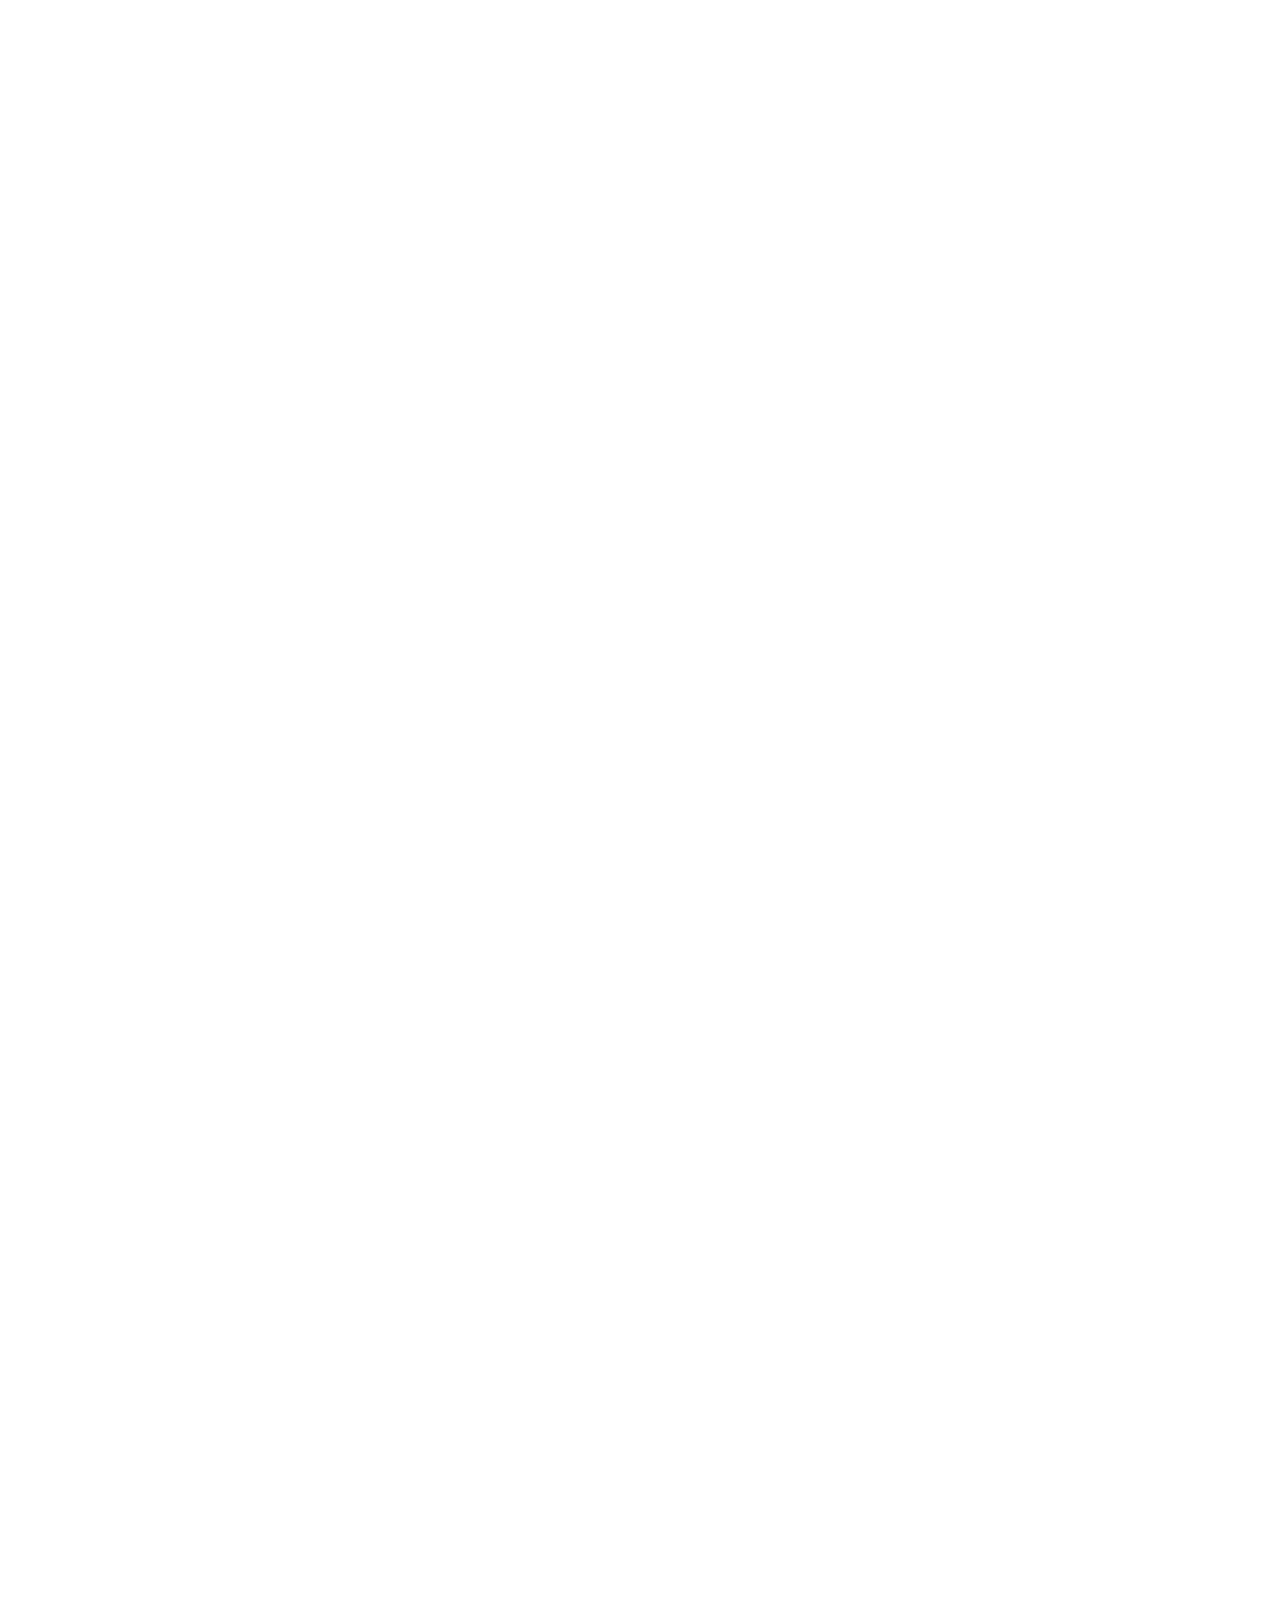
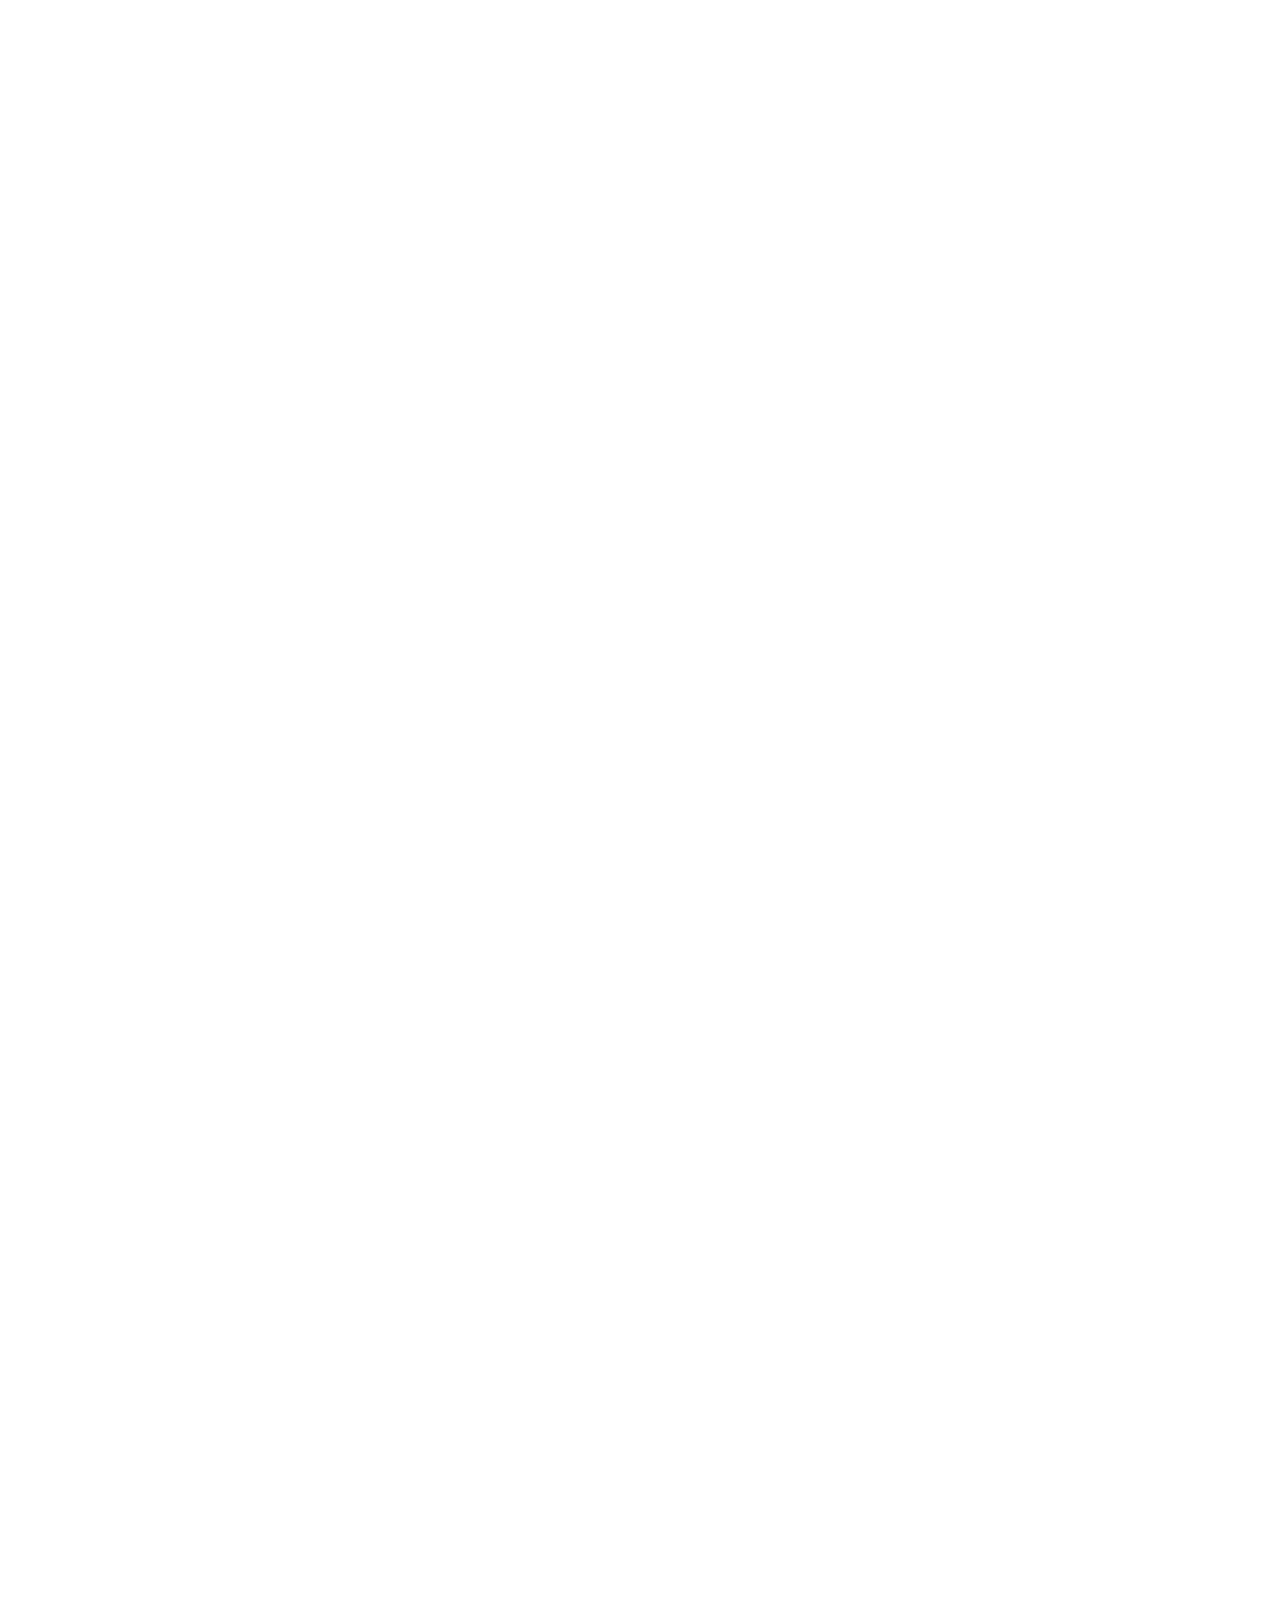
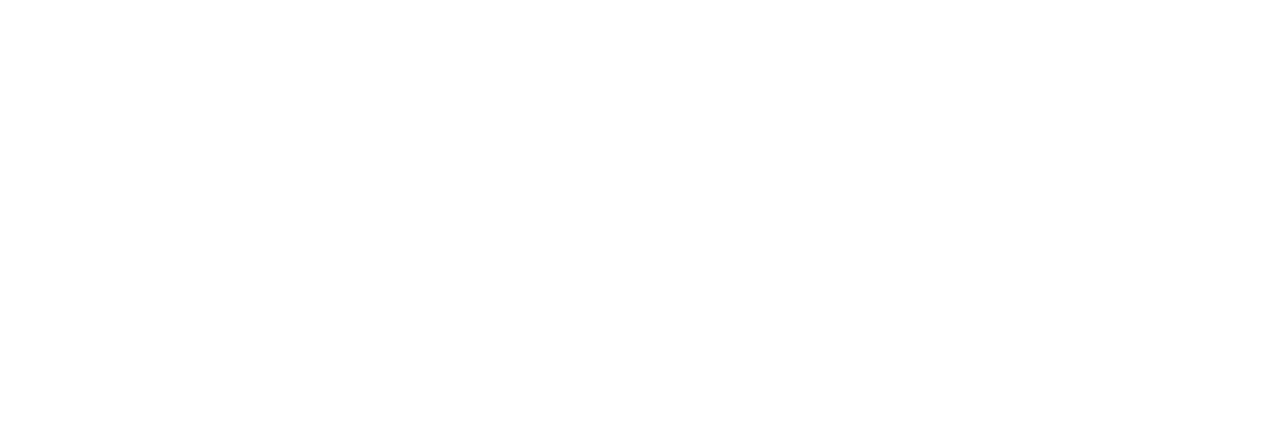
==== commit d5a45117: "Mods" ====
--- a/public/index.html
+++ b/public/index.html
@@ -1,3 +1,257 @@
-<!doctype html><html lang=en><head><meta charset=utf-8><meta name=viewport content="width=device-width,initial-scale=1"><meta http-equiv=x-ua-compatible content="IE=edge"><meta name=generator content="Hugo 0.70.0"><link rel=canonical href=https://ice09.github.io/><meta name=description content="The Tech Side of blockchainers.org"><link rel=apple-touch-icon sizes=180x180 href=/apple-touch-icon.png><link rel=icon type=image/png sizes=32x32 href=/favicon-32x32.png><link rel=icon type=image/png sizes=16x16 href=/favicon-16x16.png><link rel=manifest href=/site.webmanifest><link rel=mask-icon href=/safari-pinned-tab.svg color=#000000><meta name=msapplication-TileColor content="#ffffff"><meta name=theme-color content="#ffffff"><link rel=stylesheet href=https://ice09.github.io/css/prism.css media=none onload="this.media='all';"><link rel=stylesheet type=text/css href=https://ice09.github.io/css/styles.css><style id=inverter media=none>.intro-and-nav,.main-and-footer{filter:invert(100%)}*{background-color:inherit}img:not([src*=".svg"]),.colors,iframe,.demo-container{filter:invert(100%)}</style><title>blockchainers.tech</title></head><body><a href=#main>skip to content</a><svg style="display:none"><symbol id="bookmark" viewBox="0 0 40 50"><g transform="translate(2266 3206.2)"><path style="stroke:currentColor;stroke-width:3.2637;fill:none" d="m-2262.2-3203.4-.2331 42.195 16.319-16.318 16.318 16.318.2331-42.428z"/></g></symbol><symbol id="w3c" viewBox="0 0 127.09899 67.763"><text font-size="83" style="font-size:83px;font-family:Trebuchet;letter-spacing:-12;fill-opacity:0" letter-spacing="-12" y="67.609352" x="-26.782778">W3C</text><text font-size="83" style="font-size:83px;font-weight:700;font-family:Trebuchet;fill-opacity:0" y="67.609352" x="153.21722" font-weight="bold">SVG</text><path style="fill:currentColor;image-rendering:optimizeQuality;shape-rendering:geometricPrecision" d="m33.695.377 12.062 41.016 12.067-41.016h8.731l-19.968 67.386h-.831l-12.48-41.759-12.479 41.759h-.832l-19.965-67.386h8.736l12.061 41.016 8.154-27.618-3.993-13.397h8.737z"/><path style="fill:currentColor;image-rendering:optimizeQuality;shape-rendering:geometricPrecision" d="m91.355 46.132c0 6.104-1.624 11.234-4.862 15.394-3.248 4.158-7.45 6.237-12.607 6.237-3.882.0-7.263-1.238-10.148-3.702-2.885-2.47-5.02-5.812-6.406-10.022l6.82-2.829c1.001 2.552 2.317 4.562 3.953 6.028 1.636 1.469 3.56 2.207 5.781 2.207 2.329.0 4.3-1.306 5.909-3.911 1.609-2.606 2.411-5.738 2.411-9.401.0-4.049-.861-7.179-2.582-9.399-1.995-2.604-5.129-3.912-9.397-3.912h-3.327v-3.991l11.646-20.133h-14.062l-3.911 6.655h-2.493v-14.976h32.441v4.075l-12.31 21.217c4.324 1.385 7.596 3.911 9.815 7.571 2.22 3.659 3.329 7.953 3.329 12.892z"/><path style="fill:currentColor;image-rendering:optimizeQuality;shape-rendering:geometricPrecision" d="m125.21.0 1.414 8.6-5.008 9.583s-1.924-4.064-5.117-6.314c-2.693-1.899-4.447-2.309-7.186-1.746-3.527.73-7.516 4.938-9.258 10.13-2.084 6.21-2.104 9.218-2.178 11.978-.115 4.428.58 7.043.58 7.043s-3.04-5.626-3.011-13.866c.018-5.882.947-11.218 3.666-16.479 2.404-4.627 5.954-7.404 9.114-7.728 3.264-.343 5.848 1.229 7.841 2.938 2.089 1.788 4.213 5.698 4.213 5.698l4.94-9.837z"/><path style="fill:currentColor;image-rendering:optimizeQuality;shape-rendering:geometricPrecision" d="m125.82 48.674s-2.208 3.957-3.589 5.48c-1.379 1.524-3.849 4.209-6.896 5.555-3.049 1.343-4.646 1.598-7.661 1.306-3.01-.29-5.807-2.032-6.786-2.764-.979-.722-3.486-2.864-4.897-4.854-1.42-2-3.634-5.995-3.634-5.995s1.233 4.001 2.007 5.699c.442.977 1.81 3.965 3.749 6.572 1.805 2.425 5.315 6.604 10.652 7.545 5.336.945 9.002-1.449 9.907-2.031.907-.578 2.819-2.178 4.032-3.475 1.264-1.351 2.459-3.079 3.116-4.108.487-.758 1.276-2.286 1.276-2.286l-1.276-6.644z"/></symbol><symbol id="tag" viewBox="0 0 177.16535 177.16535"><g transform="translate(0 -875.2)"><path style="fill-rule:evenodd;stroke-width:0;fill:currentColor" d="m159.9 894.3-68.79 8.5872-75.42 77.336 61.931 60.397 75.429-76.565 6.8495-69.755zm-31.412 31.835a10.813 10.813.0 011.8443 2.247 10.813 10.813.0 01-3.5174 14.872l-.0445.0275a10.813 10.813.0 01-14.86-3.5714 10.813 10.813.0 013.5563-14.863 10.813 10.813.0 0113.022 1.2884z"/></g></symbol><symbol id="balloon" viewBox="0 0 141.73228 177.16535"><g transform="translate(0 -875.2)"><g><path style="fill:currentColor" d="m68.156 882.83-.88753 1.4269c-4.9564 7.9666-6.3764 17.321-5.6731 37.378.36584 10.437 1.1246 23.51 1.6874 29.062.38895 3.8372 3.8278 32.454 4.6105 38.459 4.6694-.24176 9.2946.2879 14.377 1.481 1.2359-3.2937 5.2496-13.088 8.886-21.623 6.249-14.668 8.4128-21.264 10.253-31.252 1.2464-6.7626 1.6341-12.156 1.4204-19.764-.36325-12.93-2.1234-19.487-6.9377-25.843-2.0833-2.7507-6.9865-7.6112-7.9127-7.8436-.79716-.20019-6.6946-1.0922-6.7755-1.0248-.02213.0182-5.0006-.41858-7.5248-.22808l-2.149-.22808h-3.3738z"/><path style="fill:currentColor" d="m61.915 883.28-3.2484.4497c-1.7863.24724-3.5182.53481-3.8494.63994-2.4751.33811-4.7267.86957-6.7777 1.5696-.28598.0-1.0254.20146-2.3695.58589-5.0418 1.4418-6.6374 2.2604-8.2567 4.2364-6.281 7.6657-11.457 18.43-12.932 26.891-1.4667 8.4111.71353 22.583 5.0764 32.996 3.8064 9.0852 13.569 25.149 22.801 37.517 1.3741 1.841 2.1708 2.9286 2.4712 3.5792 3.5437-1.1699 6.8496-1.9336 10.082-2.3263-1.3569-5.7831-4.6968-21.86-6.8361-33.002-.92884-4.8368-2.4692-14.322-3.2452-19.991-.68557-5.0083-.77707-6.9534-.74159-15.791.04316-10.803.41822-16.162 1.5026-21.503 1.4593-5.9026 3.3494-11.077 6.3247-15.852z"/><path style="fill:currentColor" d="m94.499 885.78c-.10214-.0109-.13691.0-.0907.0409.16033.13489 1.329 1.0675 2.5976 2.0723 6.7003 5.307 11.273 14.568 12.658 25.638.52519 4.1949.24765 14.361-.5059 18.523-2.4775 13.684-9.7807 32.345-20.944 53.519l-3.0559 5.7971c2.8082.76579 5.7915 1.727 8.9926 2.8441 11.562-11.691 18.349-19.678 24.129-28.394 7.8992-11.913 11.132-20.234 12.24-31.518.98442-10.02-1.5579-20.876-6.7799-28.959-.2758-.4269-.57803-.86856-.89617-1.3166-3.247-6.13-9.752-12.053-21.264-16.131-2.3687-.86369-6.3657-2.0433-7.0802-2.1166z"/><path style="fill:currentColor" d="m32.52 892.22c-.2009-.13016-1.4606.81389-3.9132 2.7457-11.486 9.0476-17.632 24.186-16.078 39.61.79699 7.9138 2.4066 13.505 5.9184 20.562 5.8577 11.77 14.749 23.219 30.087 38.74.05838.059.12188.1244.18052.1838 1.3166-.5556 2.5965-1.0618 3.8429-1.5199-.66408-.32448-1.4608-1.3297-3.8116-4.4602-5.0951-6.785-8.7512-11.962-13.051-18.486-5.1379-7.7948-5.0097-7.5894-8.0586-13.054-6.2097-11.13-8.2674-17.725-8.6014-27.563-.21552-6.3494.13041-9.2733 1.775-14.987 2.1832-7.5849 3.9273-10.986 9.2693-18.07 1.7839-2.3656 2.6418-3.57 2.4409-3.7003z"/><path style="fill:currentColor" d="m69.133 992.37c-6.2405.0309-12.635.76718-19.554 2.5706 4.6956 4.7759 9.935 10.258 12.05 12.625l4.1272 4.6202h11.493l3.964-4.4516c2.0962-2.3541 7.4804-7.9845 12.201-12.768-8.378-1.4975-16.207-2.6353-24.281-2.5955z"/><rect style="stroke-width:0;fill:currentColor" ry="2.0328" height="27.746" width="22.766" y="1017.7" x="60.201"/></g></g></symbol><symbol id="info" viewBox="0 0 41.667 41.667"><g transform="translate(-37.035 -1004.6)"><path style="stroke-linejoin:round;stroke:currentColor;stroke-linecap:round;stroke-width:3.728;fill:none" d="m76.25 1030.2a18.968 18.968.0 01-23.037 13.709 18.968 18.968.0 01-13.738-23.019 18.968 18.968.0 0123.001-13.768 18.968 18.968.0 0113.798 22.984"/><g transform="matrix(1.1146 0 0 1.1146 -26.276 -124.92)"><path style="stroke:currentColor;stroke-linecap:round;stroke-width:3.728;fill:none" d="m75.491 1039.5v-8.7472"/><path style="stroke-width:0;fill:currentColor" transform="scale(-1)" d="m-73.193-1024.5a2.3719 2.3719.0 01-2.8807 1.7142 2.3719 2.3719.0 01-1.718-2.8785 2.3719 2.3719.0 012.8763-1.7217 2.3719 2.3719.0 011.7254 2.8741"/></g></g></symbol><symbol id="warning" viewBox="0 0 48.430474 41.646302"><g transform="translate(-1.1273 -1010.2)"><path style="stroke-linejoin:round;stroke:currentColor;stroke-linecap:round;stroke-width:4.151;fill:none" d="m25.343 1012.3-22.14 37.496h44.28z"/><path style="stroke:currentColor;stroke-linecap:round;stroke-width:4.1512;fill:none" d="m25.54 1027.7v8.7472"/><path style="stroke-width:0;fill:currentColor" d="m27.839 1042.8a2.3719 2.3719.0 01-2.8807 1.7143 2.3719 2.3719.0 01-1.718-2.8785 2.3719 2.3719.0 012.8763-1.7217 2.3719 2.3719.0 011.7254 2.8741"/></g></symbol><symbol id="menu" viewBox="0 0 50 50"><rect style="stroke-width:0;fill:currentColor" height="10" width="50" y="0" x="0"/><rect style="stroke-width:0;fill:currentColor" height="10" width="50" y="20" x="0"/><rect style="stroke-width:0;fill:currentColor" height="10" width="50" y="40" x="0"/></symbol><symbol id="link" viewBox="0 0 50 50"><g transform="translate(0 -1002.4)"><g transform="matrix(.095670 0 0 .095670 2.3233 1004.9)"><g><path style="stroke-width:0;fill:currentColor" d="m452.84 192.9-128.65 128.65c-35.535 35.54-93.108 35.54-128.65.0l-42.881-42.886 42.881-42.876 42.884 42.876c11.845 11.822 31.064 11.846 42.886.0l128.64-128.64c11.816-11.831 11.816-31.066.0-42.9l-42.881-42.881c-11.822-11.814-31.064-11.814-42.887.0l-45.928 45.936c-21.292-12.531-45.491-17.905-69.449-16.291l72.501-72.526c35.535-35.521 93.136-35.521 128.64.0l42.886 42.881c35.535 35.523 35.535 93.141-.001 128.66zm-254.28 168.51-45.903 45.9c-11.845 11.846-31.064 11.817-42.881.0l-42.884-42.881c-11.845-11.821-11.845-31.041.0-42.886l128.65-128.65c11.819-11.814 31.069-11.814 42.884.0l42.886 42.886 42.876-42.886-42.876-42.881c-35.54-35.521-93.113-35.521-128.65.0l-128.65 128.64c-35.538 35.545-35.538 93.146.0 128.65l42.883 42.882c35.51 35.54 93.11 35.54 128.65.0l72.496-72.499c-23.956 1.597-48.092-3.784-69.474-16.283z"/></g></g></g></symbol><symbol id="doc" viewBox="0 0 35 45"><g transform="translate(-147.53 -539.83)"><path style="stroke:currentColor;stroke-width:2.4501;fill:none" d="m149.38 542.67v39.194h31.354V542.67z"/><g style="stroke-width:25" transform="matrix(.098003 0 0 .098003 133.69 525.96)"><path d="m220 252.36h2e2" style="stroke:currentColor;stroke-width:25;fill:none"/><path style="stroke:currentColor;stroke-width:25;fill:none" d="m220 409.95h2e2"/><path d="m220 488.74h2e2" style="stroke:currentColor;stroke-width:25;fill:none"/><path d="m220 331.15h2e2" style="stroke:currentColor;stroke-width:25;fill:none"/></g></g></symbol><symbol id="tick" viewBox="0 0 177.16535 177.16535"><g transform="translate(0 -875.2)"><rect style="stroke-width:0;fill:currentColor" transform="rotate(30)" height="155" width="40" y="702.99" x="556.82"/><rect style="stroke-width:0;fill:currentColor" transform="rotate(30)" height="40" width="90.404" y="817.99" x="506.42"/></g></symbol></svg><div class=wrapper><header class=intro-and-nav role=banner><div><div class=intro><a class=logo href=/ aria-label="blockchainers.tech home page"><img src=https://ice09.github.io/images/logo.svg alt></a><p class=library-desc>Experiments in Decentralization. Tech only.</p></div><nav id=patterns-nav class=patterns role=navigation><h2 class=vh>Main navigation</h2><button id=menu-button aria-expanded=false><svg viewBox="0 0 50 50" aria-hidden="true" focusable="false"><use xlink:href="#menu"/></svg>
-Menu</button><ul id=patterns-list><li class=pattern><a href=/posts/><svg class="bookmark-icon" aria-hidden="true" focusable="false" viewBox="0 0 40 50"><use xlink:href="#bookmark"/></svg><span class=text>Posts</span></a></li><li class=pattern><a href=/index.xml><svg class="bookmark-icon" aria-hidden="true" focusable="false" viewBox="0 0 40 50"><use xlink:href="#bookmark"/></svg><span class=text>RSS</span></a></li></ul></nav></div></header><div class=main-and-footer><div><main id=main><h1>blockchainers.tech</h1><p>Welcome to <strong>blockchainers.tech</strong>: The Tech Side of <a href=blockchainers.org>blockchainers.org</a>.<br>Topics of posts include:</p><div class=ticks><ul><li><em>Decentralized Governance</em>: Aragon, MolochDAO, DAOstack</li><li><em>Decentralized Identity</em>: ERC-725/735, uPort, 3Box</li><li><em>Tokenization of Everything</em>: ERC-20, ERC-721, Alternative Token Standards (ERC-223, ERC-677, ERC-777, ERC-1400), Stellar ST-20</li><li><em>Ethereum Deep Tech</em>: Solidity, Smart Contract</li><li><em>Stable Automated Payments</em>: DAI, xDai, Libra</li><li><em>Enterprise System Integration</em>: Java Connectivity to Ethereum with web3j, Java Connectivity to Libra with JLibra</li></ul></div></main><footer role=contentinfo><div><label for=themer>dark theme: <input type=checkbox id=themer class=vh>
-<span aria-hidden=true></span></label></div>Made with <a href=https://gohugo.io/>Hugo</a>. Themed by <a href=https://github.com/zwbetz-gh/cupper-hugo-theme>Cupper</a>. Blog Logo made by <a href=https://www.flaticon.com/authors/freepik>Freepik</a> from <a href=https://www.flaticon.com>www.flaticon.com</a>.</footer></div></div></div><script src=https://ice09.github.io/js/prism.js></script><script src=https://ice09.github.io/js/dom-scripts.js></script></body></html>+<!DOCTYPE html>
+<html lang="en">
+  <head>
+  <meta charset="utf-8">
+  <meta name="viewport" content="width=device-width, initial-scale=1.0">
+  <meta http-equiv="X-UA-Compatible" content="IE=edge">
+
+  <meta name="generator" content="Hugo 0.70.0" />
+  <link rel="canonical" href="/">
+
+  
+    
+      <meta name="description" content="The Tech Side of blockchainers.org">
+    
+  
+
+  <link rel="apple-touch-icon" sizes="180x180" href="/apple-touch-icon.png">
+  <link rel="icon" type="image/png" sizes="32x32" href="/favicon-32x32.png">
+  <link rel="icon" type="image/png" sizes="16x16" href="/favicon-16x16.png">
+  <link rel="manifest" href="/site.webmanifest">
+  <link rel="mask-icon" href="/safari-pinned-tab.svg" color="#000000">
+  <meta name="msapplication-TileColor" content="#ffffff">
+  <meta name="theme-color" content="#ffffff">
+
+  <style>
+    body {
+      visibility: hidden;
+      opacity: 0;
+    }
+  </style>
+
+  <link rel="stylesheet" href="/css/prism.css" media="none" onload="this.media='all';">
+
+  
+  
+  <link rel="stylesheet" type="text/css" href="/css/styles.css">
+
+  
+
+  
+  
+    
+  
+  <title>blockchainers.tech</title>
+</head>
+
+  <body>
+    <a href="#main">skip to content</a>
+    <noscript>
+  <style>
+    body {
+      visibility: visible;
+      opacity: 1;
+    }
+  </style>
+</noscript>
+
+    <svg style="display: none">
+  <symbol id="bookmark" viewBox="0 0 40 50">
+   <g transform="translate(2266 3206.2)">
+    <path style="stroke:currentColor;stroke-width:3.2637;fill:none" d="m-2262.2-3203.4-.2331 42.195 16.319-16.318 16.318 16.318.2331-42.428z"/>
+   </g>
+  </symbol>
+
+  <symbol id="w3c" viewBox="0 0 127.09899 67.763">
+   <text font-size="83" style="font-size:83px;font-family:Trebuchet;letter-spacing:-12;fill-opacity:0" letter-spacing="-12" y="67.609352" x="-26.782778">W3C</text>
+   <text font-size="83" style="font-size:83px;font-weight:bold;font-family:Trebuchet;fill-opacity:0" y="67.609352" x="153.21722" font-weight="bold">SVG</text>
+   <path style="fill:currentColor;image-rendering:optimizeQuality;shape-rendering:geometricPrecision" d="m33.695.377 12.062 41.016 12.067-41.016h8.731l-19.968 67.386h-.831l-12.48-41.759-12.479 41.759h-.832l-19.965-67.386h8.736l12.061 41.016 8.154-27.618-3.993-13.397h8.737z"/>
+   <path style="fill:currentColor;image-rendering:optimizeQuality;shape-rendering:geometricPrecision" d="m91.355 46.132c0 6.104-1.624 11.234-4.862 15.394-3.248 4.158-7.45 6.237-12.607 6.237-3.882 0-7.263-1.238-10.148-3.702-2.885-2.47-5.02-5.812-6.406-10.022l6.82-2.829c1.001 2.552 2.317 4.562 3.953 6.028 1.636 1.469 3.56 2.207 5.781 2.207 2.329 0 4.3-1.306 5.909-3.911 1.609-2.606 2.411-5.738 2.411-9.401 0-4.049-.861-7.179-2.582-9.399-1.995-2.604-5.129-3.912-9.397-3.912h-3.327v-3.991l11.646-20.133h-14.062l-3.911 6.655h-2.493v-14.976h32.441v4.075l-12.31 21.217c4.324 1.385 7.596 3.911 9.815 7.571 2.22 3.659 3.329 7.953 3.329 12.892z"/>
+   <path style="fill:currentColor;image-rendering:optimizeQuality;shape-rendering:geometricPrecision" d="m125.21 0 1.414 8.6-5.008 9.583s-1.924-4.064-5.117-6.314c-2.693-1.899-4.447-2.309-7.186-1.746-3.527.73-7.516 4.938-9.258 10.13-2.084 6.21-2.104 9.218-2.178 11.978-.115 4.428.58 7.043.58 7.043s-3.04-5.626-3.011-13.866c.018-5.882.947-11.218 3.666-16.479 2.404-4.627 5.954-7.404 9.114-7.728 3.264-.343 5.848 1.229 7.841 2.938 2.089 1.788 4.213 5.698 4.213 5.698l4.94-9.837z"/>
+   <path style="fill:currentColor;image-rendering:optimizeQuality;shape-rendering:geometricPrecision" d="m125.82 48.674s-2.208 3.957-3.589 5.48c-1.379 1.524-3.849 4.209-6.896 5.555-3.049 1.343-4.646 1.598-7.661 1.306-3.01-.29-5.807-2.032-6.786-2.764-.979-.722-3.486-2.864-4.897-4.854-1.42-2-3.634-5.995-3.634-5.995s1.233 4.001 2.007 5.699c.442.977 1.81 3.965 3.749 6.572 1.805 2.425 5.315 6.604 10.652 7.545 5.336.945 9.002-1.449 9.907-2.031.907-.578 2.819-2.178 4.032-3.475 1.264-1.351 2.459-3.079 3.116-4.108.487-.758 1.276-2.286 1.276-2.286l-1.276-6.644z"/>
+  </symbol>
+
+  <symbol id="tag" viewBox="0 0 177.16535 177.16535">
+    <g transform="translate(0 -875.2)">
+     <path style="fill-rule:evenodd;stroke-width:0;fill:currentColor" d="m159.9 894.3-68.79 8.5872-75.42 77.336 61.931 60.397 75.429-76.565 6.8495-69.755zm-31.412 31.835a10.813 10.813 0 0 1 1.8443 2.247 10.813 10.813 0 0 1 -3.5174 14.872l-.0445.0275a10.813 10.813 0 0 1 -14.86 -3.5714 10.813 10.813 0 0 1 3.5563 -14.863 10.813 10.813 0 0 1 13.022 1.2884z"/>
+    </g>
+  </symbol>
+
+  <symbol id="balloon" viewBox="0 0 141.73228 177.16535">
+   <g transform="translate(0 -875.2)">
+    <g>
+     <path style="fill:currentColor" d="m68.156 882.83-.88753 1.4269c-4.9564 7.9666-6.3764 17.321-5.6731 37.378.36584 10.437 1.1246 23.51 1.6874 29.062.38895 3.8372 3.8278 32.454 4.6105 38.459 4.6694-.24176 9.2946.2879 14.377 1.481 1.2359-3.2937 5.2496-13.088 8.886-21.623 6.249-14.668 8.4128-21.264 10.253-31.252 1.2464-6.7626 1.6341-12.156 1.4204-19.764-.36325-12.93-2.1234-19.487-6.9377-25.843-2.0833-2.7507-6.9865-7.6112-7.9127-7.8436-.79716-.20019-6.6946-1.0922-6.7755-1.0248-.02213.0182-5.0006-.41858-7.5248-.22808l-2.149-.22808h-3.3738z"/>
+     <path style="fill:currentColor" d="m61.915 883.28-3.2484.4497c-1.7863.24724-3.5182.53481-3.8494.63994-2.4751.33811-4.7267.86957-6.7777 1.5696-.28598 0-1.0254.20146-2.3695.58589-5.0418 1.4418-6.6374 2.2604-8.2567 4.2364-6.281 7.6657-11.457 18.43-12.932 26.891-1.4667 8.4111.71353 22.583 5.0764 32.996 3.8064 9.0852 13.569 25.149 22.801 37.517 1.3741 1.841 2.1708 2.9286 2.4712 3.5792 3.5437-1.1699 6.8496-1.9336 10.082-2.3263-1.3569-5.7831-4.6968-21.86-6.8361-33.002-.92884-4.8368-2.4692-14.322-3.2452-19.991-.68557-5.0083-.77707-6.9534-.74159-15.791.04316-10.803.41822-16.162 1.5026-21.503 1.4593-5.9026 3.3494-11.077 6.3247-15.852z"/>
+     <path style="fill:currentColor" d="m94.499 885.78c-.10214-.0109-.13691 0-.0907.0409.16033.13489 1.329 1.0675 2.5976 2.0723 6.7003 5.307 11.273 14.568 12.658 25.638.52519 4.1949.24765 14.361-.5059 18.523-2.4775 13.684-9.7807 32.345-20.944 53.519l-3.0559 5.7971c2.8082.76579 5.7915 1.727 8.9926 2.8441 11.562-11.691 18.349-19.678 24.129-28.394 7.8992-11.913 11.132-20.234 12.24-31.518.98442-10.02-1.5579-20.876-6.7799-28.959-.2758-.4269-.57803-.86856-.89617-1.3166-3.247-6.13-9.752-12.053-21.264-16.131-2.3687-.86369-6.3657-2.0433-7.0802-2.1166z"/>
+     <path style="fill:currentColor" d="m32.52 892.22c-.20090-.13016-1.4606.81389-3.9132 2.7457-11.486 9.0476-17.632 24.186-16.078 39.61.79699 7.9138 2.4066 13.505 5.9184 20.562 5.8577 11.77 14.749 23.219 30.087 38.74.05838.059.12188.1244.18052.1838 1.3166-.5556 2.5965-1.0618 3.8429-1.5199-.66408-.32448-1.4608-1.3297-3.8116-4.4602-5.0951-6.785-8.7512-11.962-13.051-18.486-5.1379-7.7948-5.0097-7.5894-8.0586-13.054-6.2097-11.13-8.2674-17.725-8.6014-27.563-.21552-6.3494.13041-9.2733 1.775-14.987 2.1832-7.5849 3.9273-10.986 9.2693-18.07 1.7839-2.3656 2.6418-3.57 2.4409-3.7003z"/>
+     <path style="fill:currentColor" d="m69.133 992.37c-6.2405.0309-12.635.76718-19.554 2.5706 4.6956 4.7759 9.935 10.258 12.05 12.625l4.1272 4.6202h11.493l3.964-4.4516c2.0962-2.3541 7.4804-7.9845 12.201-12.768-8.378-1.4975-16.207-2.6353-24.281-2.5955z"/>
+     <rect style="stroke-width:0;fill:currentColor" ry="2.0328" height="27.746" width="22.766" y="1017.7" x="60.201"/>
+    </g>
+   </g>
+  </symbol>
+
+  <symbol id="info" viewBox="0 0 41.667 41.667">
+   <g transform="translate(-37.035 -1004.6)">
+    <path style="stroke-linejoin:round;stroke:currentColor;stroke-linecap:round;stroke-width:3.728;fill:none" d="m76.25 1030.2a18.968 18.968 0 0 1 -23.037 13.709 18.968 18.968 0 0 1 -13.738 -23.019 18.968 18.968 0 0 1 23.001 -13.768 18.968 18.968 0 0 1 13.798 22.984"/>
+    <g transform="matrix(1.1146 0 0 1.1146 -26.276 -124.92)">
+     <path style="stroke:currentColor;stroke-linecap:round;stroke-width:3.728;fill:none" d="m75.491 1039.5v-8.7472"/>
+     <path style="stroke-width:0;fill:currentColor" transform="scale(-1)" d="m-73.193-1024.5a2.3719 2.3719 0 0 1 -2.8807 1.7142 2.3719 2.3719 0 0 1 -1.718 -2.8785 2.3719 2.3719 0 0 1 2.8763 -1.7217 2.3719 2.3719 0 0 1 1.7254 2.8741"/>
+    </g>
+   </g>
+  </symbol>
+
+  <symbol id="warning" viewBox="0 0 48.430474 41.646302">
+    <g transform="translate(-1.1273 -1010.2)">
+     <path style="stroke-linejoin:round;stroke:currentColor;stroke-linecap:round;stroke-width:4.151;fill:none" d="m25.343 1012.3-22.14 37.496h44.28z"/>
+     <path style="stroke:currentColor;stroke-linecap:round;stroke-width:4.1512;fill:none" d="m25.54 1027.7v8.7472"/>
+     <path style="stroke-width:0;fill:currentColor" d="m27.839 1042.8a2.3719 2.3719 0 0 1 -2.8807 1.7143 2.3719 2.3719 0 0 1 -1.718 -2.8785 2.3719 2.3719 0 0 1 2.8763 -1.7217 2.3719 2.3719 0 0 1 1.7254 2.8741"/>
+    </g>
+  </symbol>
+
+  <symbol id="menu" viewBox="0 0 50 50">
+     <rect style="stroke-width:0;fill:currentColor" height="10" width="50" y="0" x="0"/>
+     <rect style="stroke-width:0;fill:currentColor" height="10" width="50" y="20" x="0"/>
+     <rect style="stroke-width:0;fill:currentColor" height="10" width="50" y="40" x="0"/>
+   </symbol>
+
+   <symbol id="link" viewBox="0 0 50 50">
+    <g transform="translate(0 -1002.4)">
+     <g transform="matrix(.095670 0 0 .095670 2.3233 1004.9)">
+      <g>
+       <path style="stroke-width:0;fill:currentColor" d="m452.84 192.9-128.65 128.65c-35.535 35.54-93.108 35.54-128.65 0l-42.881-42.886 42.881-42.876 42.884 42.876c11.845 11.822 31.064 11.846 42.886 0l128.64-128.64c11.816-11.831 11.816-31.066 0-42.9l-42.881-42.881c-11.822-11.814-31.064-11.814-42.887 0l-45.928 45.936c-21.292-12.531-45.491-17.905-69.449-16.291l72.501-72.526c35.535-35.521 93.136-35.521 128.64 0l42.886 42.881c35.535 35.523 35.535 93.141-.001 128.66zm-254.28 168.51-45.903 45.9c-11.845 11.846-31.064 11.817-42.881 0l-42.884-42.881c-11.845-11.821-11.845-31.041 0-42.886l128.65-128.65c11.819-11.814 31.069-11.814 42.884 0l42.886 42.886 42.876-42.886-42.876-42.881c-35.54-35.521-93.113-35.521-128.65 0l-128.65 128.64c-35.538 35.545-35.538 93.146 0 128.65l42.883 42.882c35.51 35.54 93.11 35.54 128.65 0l72.496-72.499c-23.956 1.597-48.092-3.784-69.474-16.283z"/>
+      </g>
+     </g>
+    </g>
+  </symbol>
+
+  <symbol id="doc" viewBox="0 0 35 45">
+   <g transform="translate(-147.53 -539.83)">
+    <path style="stroke:currentColor;stroke-width:2.4501;fill:none" d="m149.38 542.67v39.194h31.354v-39.194z"/>
+    <g style="stroke-width:25" transform="matrix(.098003 0 0 .098003 133.69 525.96)">
+     <path d="m220 252.36h200" style="stroke:currentColor;stroke-width:25;fill:none"/>
+     <path style="stroke:currentColor;stroke-width:25;fill:none" d="m220 409.95h200"/>
+     <path d="m220 488.74h200" style="stroke:currentColor;stroke-width:25;fill:none"/>
+     <path d="m220 331.15h200" style="stroke:currentColor;stroke-width:25;fill:none"/>
+    </g>
+   </g>
+ </symbol>
+
+ <symbol id="tick" viewBox="0 0 177.16535 177.16535">
+  <g transform="translate(0 -875.2)">
+   <rect style="stroke-width:0;fill:currentColor" transform="rotate(30)" height="155" width="40" y="702.99" x="556.82"/>
+   <rect style="stroke-width:0;fill:currentColor" transform="rotate(30)" height="40" width="90.404" y="817.99" x="506.42"/>
+  </g>
+ </symbol>
+</svg>
+
+    <div class="wrapper">
+      <header class="intro-and-nav" role="banner">
+  <div>
+    <div class="intro">
+      <a
+        class="logo"
+        href="https://ice09.github.io/"
+        aria-label="blockchainers.tech home page"
+      >
+        <img src="/images/logo.svg" alt="">
+      </a>
+      <p class="library-desc">
+         Experiments in Decentralization. Tech only. 
+      </p>
+    </div>
+    <nav id="patterns-nav" class="patterns" role="navigation">
+  <h2 class="vh">Main navigation</h2>
+  <button id="menu-button" aria-expanded="false">
+    <svg viewBox="0 0 50 50" aria-hidden="true" focusable="false">
+      <use xlink:href="#menu"></use>
+    </svg>
+    Menu
+  </button>
+  
+  <ul id="patterns-list">
+  
+    <li class="pattern">
+      
+      
+      
+      
+      <a href="/posts/" >
+        <svg class="bookmark-icon" aria-hidden="true" focusable="false" viewBox="0 0 40 50">
+          <use xlink:href="#bookmark"></use>
+        </svg>
+        <span class="text">Posts</span>
+      </a>
+    </li>
+  
+    <li class="pattern">
+      
+      
+      
+      
+      <a href="/index.xml" >
+        <svg class="bookmark-icon" aria-hidden="true" focusable="false" viewBox="0 0 40 50">
+          <use xlink:href="#bookmark"></use>
+        </svg>
+        <span class="text">RSS</span>
+      </a>
+    </li>
+  
+  </ul>
+</nav>
+  </div>
+</header>
+
+      <div class="main-and-footer">
+        <div>
+          
+  <main id="main">
+    <h1>blockchainers.tech</h1>
+    <p>Welcome to <strong>blockchainers.tech</strong>: The Tech Side of <a href="blockchainers.org">blockchainers.org</a>.<br>
+Topics of posts include:</p>
+<div class="ticks">
+  <ul>
+<li><em>Decentralized Governance</em>: Aragon, MolochDAO, DAOstack</li>
+<li><em>Decentralized Identity</em>: ERC-725/735, uPort, 3Box</li>
+<li><em>Tokenization of Everything</em>: ERC-20, ERC-721, Alternative Token Standards (ERC-223, ERC-677, ERC-777, ERC-1400), Stellar ST-20</li>
+<li><em>Ethereum Deep Tech</em>: Solidity, Smart Contract</li>
+<li><em>Stable Automated Payments</em>: DAI, xDai, Libra</li>
+<li><em>Enterprise System Integration</em>: Java Connectivity to Ethereum with web3j, Java Connectivity to Libra with JLibra</li>
+</ul>
+
+</div>
+
+
+  </main>
+
+          <footer role="contentinfo">
+  <div>
+    <label for="themer">
+      dark theme: <input type="checkbox" id="themer" class="vh">
+      
+      <span aria-hidden="true"></span>
+    </label>
+  </div>
+  
+    Made with <a href="https://gohugo.io/">Hugo</a>. Themed by <a href="https://github.com/zwbetz-gh/cupper-hugo-theme">Cupper</a>. Blog Logo made by <a href="https://www.flaticon.com/authors/freepik">Freepik</a> from <a href="https://www.flaticon.com">www.flaticon.com</a>.
+  
+</footer>
+
+        </div>
+      </div>
+    </div>
+    
+
+<script src="/js/dom-scripts.js"></script>  
+
+<script src="/js/prism.js"></script>
+
+
+
+
+
+    
+    
+  
+
+  </body>
+</html>
